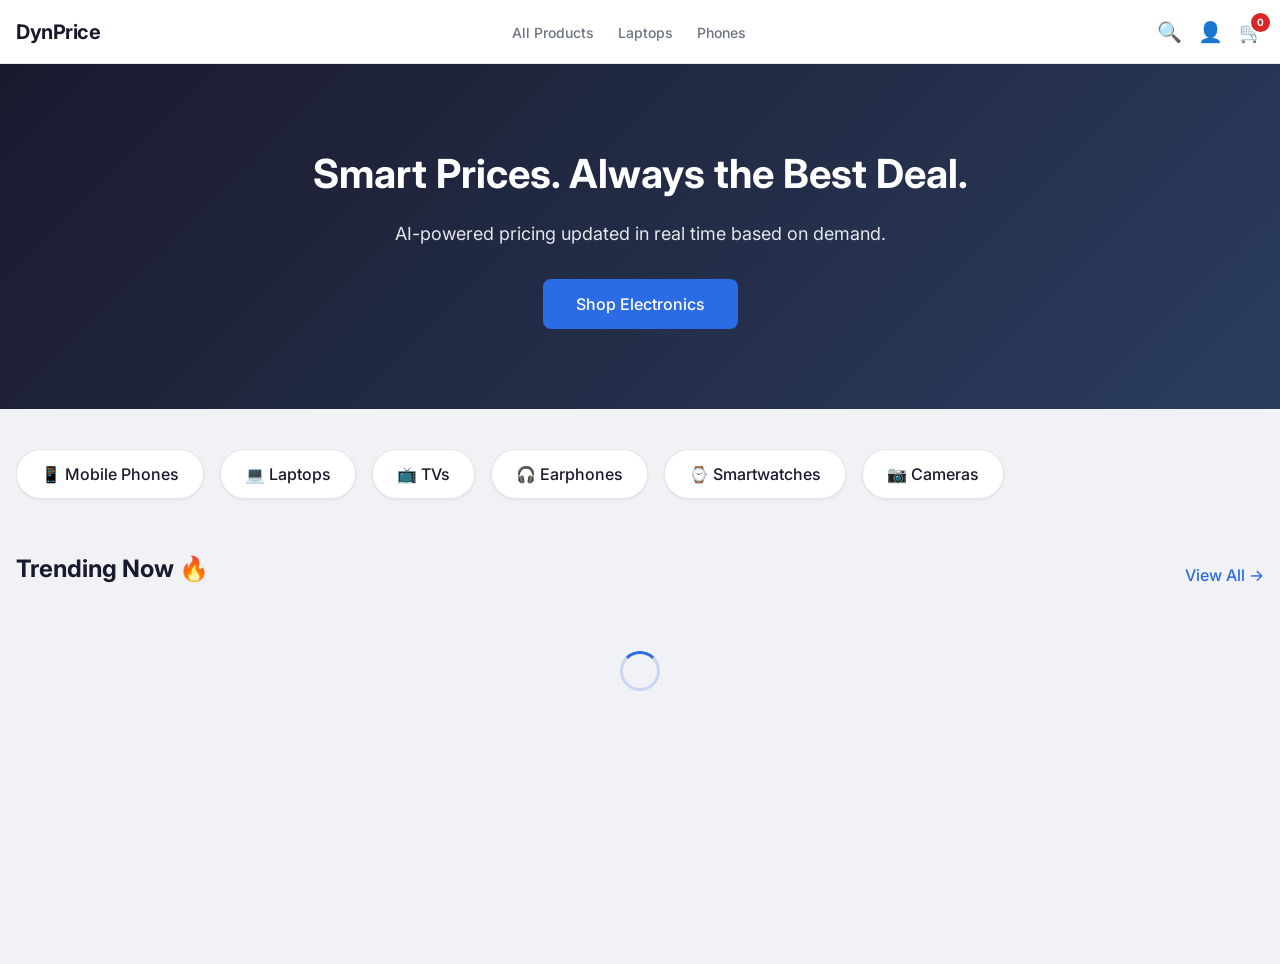
==== Dyn_Pri-Web/frontend/index.html @ 89be1a7e "Code-Commit" ====
<!DOCTYPE html>
<html lang="en">
<head>
  <meta charset="UTF-8">
  <meta name="viewport" content="width=device-width, initial-scale=1.0">
  <title>DynPrice - Smart Dynamic Pricing</title>
  
  <link rel="stylesheet" href="css/main.css">
  <link rel="stylesheet" href="css/components.css">
  <link rel="stylesheet" href="css/pages/home.css">
</head>
<body class="page-offset">

  <!-- Navbar Component -->
  <nav class="navbar">
    <div class="container navbar-container">
      <a href="index.html" class="navbar-brand">DynPrice</a>
      
      <ul class="navbar-nav desktop-only">
        <li><a href="products.html" class="nav-link">All Products</a></li>
        <li><a href="products.html?category=Laptops" class="nav-link">Laptops</a></li>
        <li><a href="products.html?category=Phones" class="nav-link">Phones</a></li>
      </ul>

      <div class="navbar-actions">
        <!-- Search icon (placeholder) -->
        <button class="navbar-icon-btn">
          🔍
        </button>
        <!-- User icon -->
        <a href="orders.html" id="nav-user-btn" class="navbar-icon-btn">
          👤
        </a>
        <!-- Cart info -->
        <a href="cart.html" class="navbar-icon-btn">
          🛒
          <span class="cart-badge" id="cart-badge-count">0</span>
        </a>
        <button id="nav-logout-btn" class="btn btn-outline" style="display:none; padding:4px 8px; font-size:12px;" onclick="logout()">Logout</button>
      </div>
    </div>
  </nav>

  <main>
    <!-- Hero Section -->
    <section class="hero">
      <div class="container">
        <h1>Smart Prices. Always the Best Deal.</h1>
        <p>AI-powered pricing updated in real time based on demand.</p>
        <a href="products.html" class="btn btn-primary">Shop Electronics</a>
      </div>
    </section>

    <!-- Category Strip -->
    <section class="category-section container">
      <div class="category-strip">
        <a href="products.html?category=Mobile Phones" class="category-pill">📱 Mobile Phones</a>
        <a href="products.html?category=Laptops" class="category-pill">💻 Laptops</a>
        <a href="products.html?category=TVs" class="category-pill">📺 TVs</a>
        <a href="products.html?category=Earphones" class="category-pill">🎧 Earphones</a>
        <a href="products.html?category=Smartwatches" class="category-pill">⌚ Smartwatches</a>
        <a href="products.html?category=Cameras" class="category-pill">📷 Cameras</a>
      </div>
    </section>

    <!-- Trending Now -->
    <section class="container" style="margin-bottom: 40px;">
      <div class="section-header">
        <h2 class="section-title">Trending Now 🔥</h2>
        <a href="products.html" class="text-primary fw-medium text-sm">View All →</a>
      </div>
      <div id="trending-grid" class="product-grid">
        <div style="grid-column: 1 / -1; text-align: center; padding: 40px;">
          <span class="spinner spinner-large"></span>
        </div>
      </div>
    </section>

    <!-- Festive Deals -->
    <section id="festive-section" class="container" style="display: none; margin-bottom: 60px;">
      <div class="section-header">
        <h2 class="section-title">Festive Deals ✨</h2>
      </div>
      <div id="festive-grid" class="product-grid">
        <!-- populated dynamically -->
      </div>
    </section>
  </main>

  <!-- Toast Notification Container -->
  <div id="toast-container" class="toast-container"></div>

  <script src="js/api.js"></script>
  <script src="js/auth.js"></script>
  <script>
    // Navbar auth state
    if (isLoggedIn()) {
      document.getElementById('nav-logout-btn').style.display = 'inline-flex';
    } else {
      document.getElementById('nav-user-btn').href = 'login.html';
    }

    // Common card renderer function
    function createProductCardHTML(product) {
      // Handle missing image
      const imageUrl = product.image_url || 'https://placehold.co/400x400/F5F6F8/9CA3AF?text=No+Image';
      
      // Calculate star rating UI
      const rating = product.rating || 0;
      const reviews = product.review_count || 0;
      
      // badges
      let badgeHtml = '';
      if (product.season === 'Festive') {
        badgeHtml = `<div class="badge badge-warning" style="position:absolute; top:12px; left:12px; z-index:2;">✨ Festive</div>`;
      } else {
        const tierClass = product.segment === 'Premium' ? 'badge-primary' : (product.segment === 'Budget' ? 'badge-success' : 'badge-info');
        badgeHtml = `<div class="badge ${tierClass}" style="position:absolute; top:12px; left:12px; z-index:2;">${product.segment}</div>`;
      }

      // Add to cart function string (assuming cart array or backend call)
      const addToCartFn = `addToCart(${product.id})`;

      return `
        <div class="card card-hover product-card">
          ${badgeHtml}
          <div class="image-area">
            <a href="product-detail.html?id=${product.id}"><img src="${imageUrl}" alt="${product.name}" loading="lazy"></a>
            <button class="btn-icon wishlist-btn-pos" title="Save to wishlist">♡</button>
          </div>
          
          <div class="price-row">
            <span class="price">₹${product.current_price.toLocaleString()}</span>
            ${product.original_price > product.current_price ? `<span class="old-price">₹${product.original_price.toLocaleString()}</span>` : ''}
          </div>
          
          <div class="rating-row">
            ★ ${rating.toFixed(1)} <span class="text-muted" style="font-weight:400; margin-left:4px;">(${reviews})</span>
          </div>
          
          <a href="product-detail.html?id=${product.id}">
            <h3 class="product-name">${product.name}</h3>
          </a>
          
          <div class="card-actions">
            <button class="btn btn-primary" onclick="${addToCartFn}">🛒 Add to cart</button>
          </div>
        </div>
      `;
    }

    async function loadHomePageProducts() {
      // We need to fetch all products to sort out trending and festive
      // Since API doesn't specify sorting via GET by default based on spec (only said fetch GET /products), we'll do client-side sorting for Trending.
      
      const res = await apiGetProducts();
      
      if (!res.success) {
        document.getElementById('trending-grid').innerHTML = '<p class="text-danger">Failed to load products. Backend might be down.</p>';
        return;
      }

      let allProducts = res.data;
      if (typeof allProducts === 'object' && allProducts.data) {
          allProducts = allProducts.data; // Handle pagination wrapper if exists
      }
      
      if (!Array.isArray(allProducts)) {
        allProducts = [];
      }

      // Trending: Top 8 by demand_multiplier or rating or just first 8
      // Let's sort by demand_multiplier descending if exists, else fallback to something else
      const trending = [...allProducts].sort((a, b) => (b.demand_multiplier || 0) - (a.demand_multiplier || 0)).slice(0, 8);
      
      const trendingGrid = document.getElementById('trending-grid');
      trendingGrid.innerHTML = '';
      trending.forEach(p => {
        trendingGrid.innerHTML += createProductCardHTML(p);
      });

      // Festive
      const festive = allProducts.filter(p => p.season === 'Festive').slice(0, 4);
      if (festive.length > 0) {
        document.getElementById('festive-section').style.display = 'block';
        const festiveGrid = document.getElementById('festive-grid');
        festive.forEach(p => {
          festiveGrid.innerHTML += createProductCardHTML(p);
        });
      }
    }

    // Mini Toast API
    function showToast(message, type = 'success') {
      const id = Date.now();
      const container = document.getElementById('toast-container');
      const html = `<div id="toast-${id}" class="toast toast-${type}">${message}</div>`;
      container.insertAdjacentHTML('beforeend', html);
      
      setTimeout(() => {
        const t = document.getElementById(`toast-${id}`);
        if(t) {
          t.style.animation = 'fadeOut 0.3s ease forwards';
          setTimeout(() => t.remove(), 300);
        }
      }, 3000);
    }

    // Add to cart placeholder for index (since it lacks full cart.js linkage here)
    window.addToCart = async function(id) {
      if (!isLoggedIn()) {
        showToast('Please login to add to cart', 'error');
        setTimeout(() => { window.location.href = 'login.html'; }, 1500);
        return;
      }
      
      const res = await apiAddToCart(id, 1);
      if (res.success) {
        showToast('Added to cart successfully!');
        // Update cart badge if backend returns new cart or just fake increment
        const badge = document.getElementById('cart-badge-count');
        badge.innerText = parseInt(badge.innerText) + 1;
      } else {
        showToast(res.error, 'error');
      }
    }

    // Load cart count if logged in
    async function loadCartCount() {
      if (isLoggedIn()) {
        const res = await apiGetCart();
        if (res.success && res.data && res.data.items) {
           const count = res.data.items.reduce((acc, item) => acc + item.quantity, 0);
           document.getElementById('cart-badge-count').innerText = count;
        }
      }
    }

    // Init
    document.addEventListener('DOMContentLoaded', () => {
      loadHomePageProducts();
      loadCartCount();
    });
  </script>
</body>
</html>
---- Dyn_Pri-Web/frontend/css/main.css ----
/* frontend/css/main.css - Global Variables & Reset */

@import url('https://fonts.googleapis.com/css2?family=Inter:wght@400;500;700&display=swap');

:root {
  --bg-page:        #F0F2F5;
  --bg-card:        #FFFFFF;
  --bg-image:       #F5F6F8;
  --color-primary:  #2B6BE6;
  --color-primary-hover: #1f50b5;
  --color-navy:     #1A1A2E;
  --color-text:     #1A1A2E;
  --color-muted:    #6B7280;
  --color-border:   #E5E7EB;
  --color-strike:   #9CA3AF;
  --color-star:     #F59E0B;
  --color-success:  #16A34A;
  --color-warning:  #D97706;
  --color-danger:   #DC2626;
  --radius-card:    12px;
  --radius-btn:     8px;
  --shadow-card:    0 1px 3px rgba(0,0,0,0.08);
  --shadow-hover:   0 4px 12px rgba(0,0,0,0.12);
  --font:           'Inter', sans-serif;
  --max-width:      1280px;
}

/* Global Reset */
* {
  margin: 0;
  padding: 0;
  box-sizing: border-box;
}

html, body {
  font-family: var(--font);
  background-color: var(--bg-page);
  color: var(--color-text);
  line-height: 1.5;
  -webkit-font-smoothing: antialiased;
  min-height: 100vh;
  display: flex;
  flex-direction: column;
}

main {
  flex: 1; /* allow main to take up space between header/footer */
}

a {
  text-decoration: none;
  color: inherit;
  transition: color 0.2s ease;
}

a:hover {
  color: var(--color-primary);
}

ul {
  list-style: none;
}

button {
  font-family: var(--font);
  cursor: pointer;
  border: none;
  background: none;
  transition: all 0.2s ease;
}

input, select, textarea {
  font-family: var(--font);
}

/* Container */
.container {
  max-width: var(--max-width);
  margin: 0 auto;
  padding: 0 16px;
  width: 100%;
}

/* Utility Classes */
.text-primary { color: var(--color-primary); }
.text-navy { color: var(--color-navy); }
.text-muted { color: var(--color-muted); }
.text-success { color: var(--color-success); }
.text-danger { color: var(--color-danger); }
.text-warning { color: var(--color-warning); }

.fw-bold { font-weight: 700; }
.fw-medium { font-weight: 500; }
.fw-regular { font-weight: 400; }

.d-flex { display: flex; }
.align-center { align-items: center; }
.justify-between { justify-content: space-between; }
.justify-center { justify-content: center; }
.flex-column { flex-direction: column; }
.gap-2 { gap: 8px; }
.gap-3 { gap: 12px; }
.gap-4 { gap: 16px; }

.mt-2 { margin-top: 8px; }
.mt-4 { margin-top: 16px; }
.mb-2 { margin-bottom: 8px; }
.mb-4 { margin-bottom: 16px; }
---- Dyn_Pri-Web/frontend/css/components.css ----
/* frontend/css/components.css - Reusable UI Components */

/* --- Buttons --- */
.btn {
  display: inline-flex;
  align-items: center;
  justify-content: center;
  gap: 8px;
  font-family: var(--font);
  font-weight: 500;
  font-size: 14px;
  padding: 10px 16px;
  border-radius: var(--radius-btn);
  cursor: pointer;
  transition: all 0.2s ease;
  border: 1px solid transparent;
  outline: none;
}

.btn-primary {
  background-color: var(--color-primary);
  color: #fff;
}
.btn-primary:hover {
  background-color: var(--color-primary-hover);
  box-shadow: 0 4px 6px rgba(43, 107, 230, 0.2);
}
.btn-primary:active {
  transform: translateY(1px);
}

.btn-outline {
  background-color: transparent;
  border-color: var(--color-border);
  color: var(--color-text);
}
.btn-outline:hover {
  background-color: var(--bg-page);
  border-color: var(--color-muted);
}

.btn-icon {
  width: 36px;
  height: 36px;
  padding: 0;
  border-radius: 50%;
  display: flex;
  align-items: center;
  justify-content: center;
  background-color: transparent;
  border: 1px solid var(--color-border);
  color: var(--color-muted);
}
.btn-icon:hover {
  color: var(--color-text);
  border-color: var(--color-text);
  background-color: var(--bg-page);
}

.btn-block {
  width: 100%;
}

.btn-disabled {
  opacity: 0.6;
  cursor: not-allowed;
  pointer-events: none;
}

/* --- Cards --- */
.card {
  background-color: var(--bg-card);
  border-radius: var(--radius-card);
  padding: 12px;
  box-shadow: var(--shadow-card);
  border: 1px solid var(--color-border);
  transition: box-shadow 0.2s ease, transform 0.2s ease;
}

.card-hover:hover {
  box-shadow: var(--shadow-hover);
  transform: translateY(-2px);
}

/* Base Product Card */
.product-card {
  display: flex;
  flex-direction: column;
  position: relative;
  overflow: hidden;
  height: 100%;
}

.product-card .image-area {
  height: 200px;
  background-color: var(--bg-image);
  border-radius: calc(var(--radius-card) - 4px);
  display: flex;
  align-items: center;
  justify-content: center;
  margin-bottom: 12px;
  overflow: hidden;
  position: relative;
}

.product-card .image-area img {
  width: 100%;
  height: 100%;
  object-fit: contain;
  mix-blend-mode: multiply; /* Helps transparent/white bg images blend, optional but nice */
}

.product-card .price-row {
  display: flex;
  align-items: baseline;
  gap: 8px;
  margin-bottom: 4px;
}

.product-card .price {
  font-size: 18px;
  font-weight: 700;
  color: var(--color-text);
}

.product-card .old-price {
  font-size: 14px;
  font-weight: 400;
  color: var(--color-strike);
  text-decoration: line-through;
}

.product-card .wishlist-btn-pos {
  position: absolute;
  top: 12px;
  right: 12px;
  background-color: var(--bg-card);
  border: none;
  box-shadow: 0 2px 4px rgba(0,0,0,0.05);
}

.product-card .rating-row {
  display: flex;
  align-items: center;
  gap: 4px;
  font-size: 13px;
  font-weight: 500;
  color: var(--color-star);
  margin-bottom: 8px;
}

.product-card .product-name {
  font-size: 14px;
  font-weight: 500;
  color: var(--color-text);
  line-height: 1.4;
  margin-bottom: 8px;
  /* 2-line clamp */
  display: -webkit-box;
  -webkit-line-clamp: 2;
  -webkit-box-orient: vertical;
  overflow: hidden;
}

.product-card .card-actions {
  display: flex;
  gap: 8px;
  margin-top: auto; /* Sticky bottom inside flex card */
}
.product-card .card-actions .btn-primary {
  flex: 1;
}

/* --- Badges --- */
.badge {
  display: inline-block;
  padding: 4px 8px;
  border-radius: 4px;
  font-size: 12px;
  font-weight: 500;
  line-height: 1;
}
.badge-success { background-color: #dcfce7; color: var(--color-success); border: 1px solid #bbf7d0; }
.badge-warning { background-color: #fef3c7; color: var(--color-warning); border: 1px solid #fde68a; }
.badge-danger  { background-color: #fee2e2; color: var(--color-danger); border: 1px solid #fecaca; }
.badge-info    { background-color: #e0e7ff; color: var(--color-primary); border: 1px solid #c7d2fe; }

/* --- Forms --- */
.form-group {
  margin-bottom: 16px;
  display: flex;
  flex-direction: column;
}
.form-label {
  font-size: 14px;
  font-weight: 500;
  color: var(--color-text);
  margin-bottom: 6px;
}
.form-input {
  padding: 10px 12px;
  border: 1px solid var(--color-border);
  border-radius: var(--radius-btn);
  font-size: 14px;
  color: var(--color-text);
  background-color: var(--bg-card);
  transition: border-color 0.2s ease, box-shadow 0.2s ease;
}
.form-input:focus {
  outline: none;
  border-color: var(--color-primary);
  box-shadow: 0 0 0 3px rgba(43, 107, 230, 0.1);
}
.form-error {
  color: var(--color-danger);
  font-size: 12px;
  margin-top: 4px;
  display: none;
}

/* --- Navbar --- */
.navbar {
  position: fixed;
  top: 0;
  left: 0;
  width: 100%;
  height: 64px;
  background-color: var(--bg-card);
  border-bottom: 1px solid var(--color-border);
  z-index: 1000;
  display: flex;
  align-items: center;
}
.navbar-container {
  display: flex;
  align-items: center;
  justify-content: space-between;
  width: 100%;
}
.navbar-brand {
  font-size: 20px;
  font-weight: 700;
  color: var(--color-navy);
  letter-spacing: -0.5px;
}
.navbar-nav {
  display: flex;
  gap: 24px;
}
.navbar-nav .nav-link {
  font-size: 14px;
  font-weight: 500;
  color: var(--color-muted);
}
.navbar-nav .nav-link:hover, .navbar-nav .nav-link.active {
  color: var(--color-navy);
}
.navbar-actions {
  display: flex;
  align-items: center;
  gap: 16px;
}
.navbar-icon-btn {
  color: var(--color-navy);
  font-size: 20px;
  position: relative;
}
.cart-badge {
  position: absolute;
  top: -6px;
  right: -8px;
  background-color: var(--color-danger);
  color: white;
  font-size: 10px;
  font-weight: 700;
  padding: 2px 6px;
  border-radius: 12px;
  border: 2px solid var(--bg-card);
}

/* Adjust page content for fixed navbar */
.page-offset {
  margin-top: 64px;
}

/* --- Breadcrumb --- */
.breadcrumb {
  display: flex;
  align-items: center;
  gap: 8px;
  font-size: 13px;
  color: var(--color-muted);
  margin-bottom: 16px;
}
.breadcrumb-item {
  display: flex;
  align-items: center;
  gap: 8px;
}
.breadcrumb-separator {
  color: var(--color-border);
}
.breadcrumb-active {
  color: var(--color-text);
  font-weight: 500;
}

/* --- Toast Notification --- */
.toast-container {
  position: fixed;
  bottom: 24px;
  right: 24px;
  display: flex;
  flex-direction: column;
  gap: 12px;
  z-index: 2000;
}
.toast {
  background-color: var(--color-navy);
  color: #fff;
  padding: 12px 16px;
  border-radius: var(--radius-btn);
  box-shadow: 0 4px 12px rgba(0,0,0,0.15);
  font-size: 14px;
  display: flex;
  align-items: center;
  gap: 12px;
  min-width: 250px;
  transform: translateY(100%);
  opacity: 0;
  animation: slideUp 0.3s ease forwards;
}
.toast-success { border-left: 4px solid var(--color-success); }
.toast-error { border-left: 4px solid var(--color-danger); }
.toast-warning { border-left: 4px solid var(--color-warning); }

@keyframes slideUp {
  to {
    transform: translateY(0);
    opacity: 1;
  }
}
@keyframes fadeOut {
  to {
    opacity: 0;
  }
}

/* --- Loading Spinner --- */
.spinner {
  display: inline-block;
  width: 20px;
  height: 20px;
  border: 2px solid rgba(43, 107, 230, 0.2);
  border-radius: 50%;
  border-top-color: var(--color-primary);
  animation: spin 0.8s linear infinite;
}
.spinner-large {
  width: 40px;
  height: 40px;
  border-width: 3px;
}

@keyframes spin {
  to { transform: rotate(360deg); }
}

.loading-overlay {
  position: absolute;
  top: 0; left: 0; right: 0; bottom: 0;
  background: rgba(255,255,255,0.7);
  display: flex;
  align-items: center;
  justify-content: center;
  z-index: 10;
  border-radius: inherit;
}
---- Dyn_Pri-Web/frontend/css/pages/home.css ----
/* frontend/css/pages/home.css */

/* Hero Section */
.hero {
  background: linear-gradient(135deg, #1A1A2E 0%, #2B3D5E 100%);
  color: #fff;
  padding: 80px 16px;
  text-align: center;
  margin-bottom: 40px;
}

.hero h1 {
  font-size: 40px;
  font-weight: 700;
  margin-bottom: 16px;
}

.hero p {
  font-size: 18px;
  color: #E5E7EB;
  margin-bottom: 32px;
  font-weight: 400;
}

.hero .btn-primary {
  padding: 12px 32px;
  font-size: 16px;
}

/* Category Strip */
.category-section {
  margin-bottom: 40px;
}

.category-strip {
  display: flex;
  gap: 16px;
  overflow-x: auto;
  padding-bottom: 12px;
  /* hide scrollbar */
  -ms-overflow-style: none;  /* IE and Edge */
  scrollbar-width: none;  /* Firefox */
}
.category-strip::-webkit-scrollbar {
  display: none;
}

.category-pill {
  background-color: var(--bg-card);
  border: 1px solid var(--color-border);
  border-radius: 50px;
  padding: 12px 24px;
  display: flex;
  align-items: center;
  gap: 8px;
  white-space: nowrap;
  font-weight: 500;
  color: var(--color-text);
  box-shadow: var(--shadow-card);
  transition: all 0.2s ease;
}

.category-pill:hover {
  border-color: var(--color-primary);
  color: var(--color-primary);
  transform: translateY(-2px);
  box-shadow: var(--shadow-hover);
}

/* Product Sections */
.section-header {
  display: flex;
  justify-content: space-between;
  align-items: flex-end;
  margin-bottom: 24px;
}

.section-title {
  font-size: 24px;
  font-weight: 700;
  color: var(--color-navy);
}

.product-grid {
  display: grid;
  grid-template-columns: repeat(4, 1fr);
  gap: 16px;
}

@media (max-width: 1024px) {
  .product-grid {
    grid-template-columns: repeat(3, 1fr);
  }
}

@media (max-width: 768px) {
  .product-grid {
    grid-template-columns: repeat(2, 1fr);
  }
  .hero h1 {
    font-size: 32px;
  }
}

@media (max-width: 480px) {
  .product-grid {
    grid-template-columns: 1fr;
  }
}
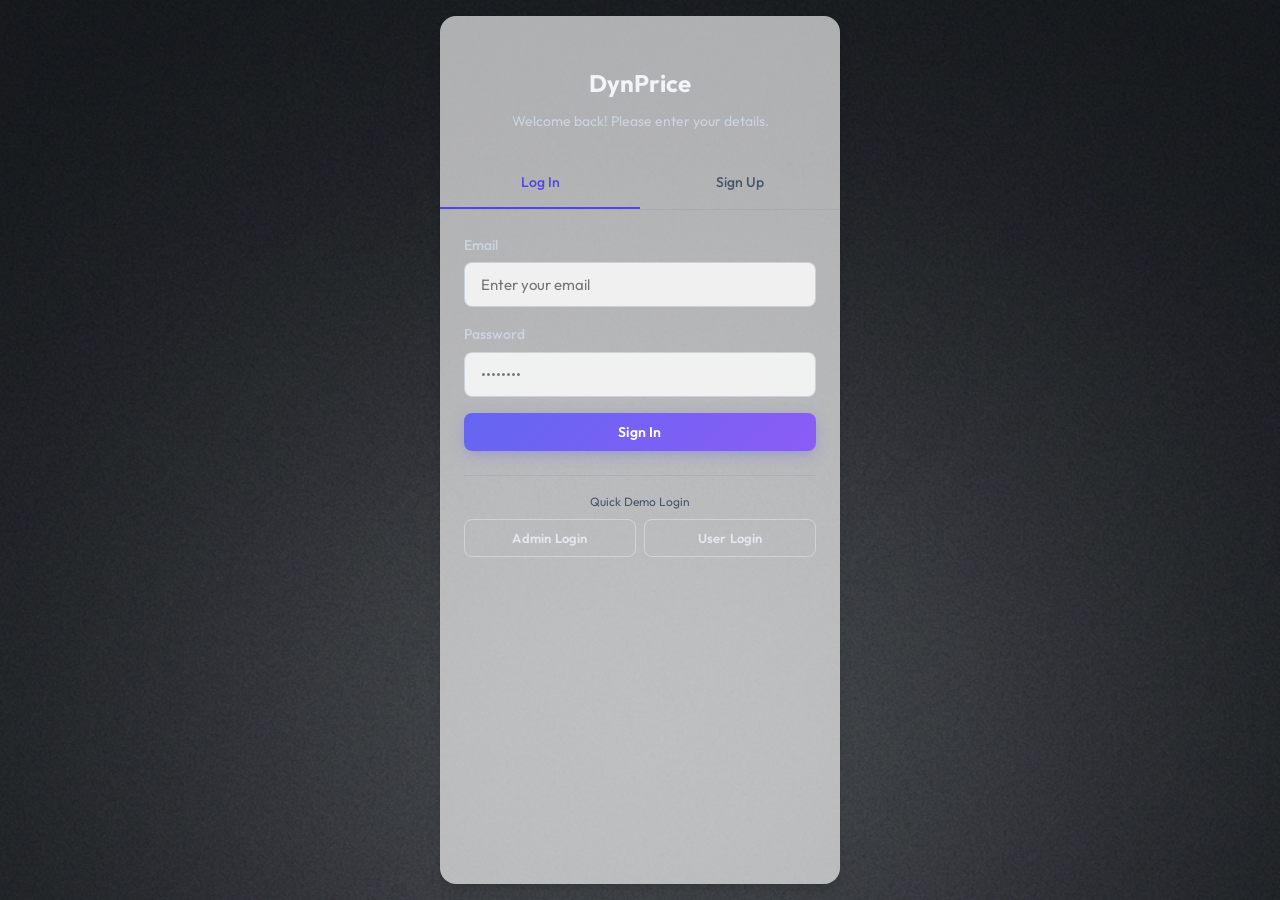
==== commit 5570a391: "Updated Code with ML Model and Webpage Design" ====
--- a/Dyn_Pri-Web/frontend/index.html
+++ b/Dyn_Pri-Web/frontend/index.html
@@ -9,7 +9,7 @@
   <link rel="stylesheet" href="css/components.css">
   <link rel="stylesheet" href="css/pages/home.css">
 </head>
-<body class="page-offset">
+<body class="home-page page-offset">
 
   <!-- Navbar Component -->
   <nav class="navbar">
@@ -18,8 +18,8 @@
       
       <ul class="navbar-nav desktop-only">
         <li><a href="products.html" class="nav-link">All Products</a></li>
-        <li><a href="products.html?category=Laptops" class="nav-link">Laptops</a></li>
-        <li><a href="products.html?category=Phones" class="nav-link">Phones</a></li>
+        <li><a href="products.html?category=Laptop" class="nav-link">Laptops</a></li>
+        <li><a href="products.html?category=Mobile Phone" class="nav-link">Phones</a></li>
       </ul>
 
       <div class="navbar-actions">
@@ -42,34 +42,169 @@
   </nav>
 
   <main>
-    <!-- Hero Section -->
-    <section class="hero">
-      <div class="container">
-        <h1>Smart Prices. Always the Best Deal.</h1>
-        <p>AI-powered pricing updated in real time based on demand.</p>
-        <a href="products.html" class="btn btn-primary">Shop Electronics</a>
+    <!-- ===== HERO SEARCH BAR ===== -->
+    <div class="hero-search-bar container">
+      <div class="hsb-inner">
+        <div class="hsb-left">
+          <span class="hsb-logo">⚡ DynPrice</span>
+          <span class="hsb-tagline">Smart AI Pricing</span>
+        </div>
+        <div class="hsb-search">
+          <select class="hsb-category-select">
+            <option>All</option>
+            <option>Laptops</option>
+            <option>Mobiles</option>
+            <option>Smartwatches</option>
+            <option>Audio</option>
+            <option>TVs</option>
+          </select>
+          <input type="text" class="hsb-input" placeholder="Search for products, brands..." id="hero-search-input" onkeydown="if(event.key==='Enter') window.location.href='products.html?q='+this.value">
+          <button class="hsb-btn" onclick="window.location.href='products.html?q='+document.getElementById('hero-search-input').value">🔍</button>
+        </div>
+        <div class="hsb-right">
+          <a href="cart.html" class="hsb-cart-btn">🛒 Cart <span class="hsb-cart-count" id="hsb-cart-count">0</span></a>
+        </div>
+      </div>
+    </div>
+
+
+    <!-- ===== MINI TOP DEALS STRIP ===== -->
+    <div class="top-deals-strip container">
+      <div class="tds-label">🔥 Top Categories</div>
+      <div class="tds-items">
+        <a href="products.html?category=Laptop" class="tds-chip">💻 Laptops</a>
+        <a href="products.html?category=Mobile Phone" class="tds-chip">📱 Mobiles</a>
+        <a href="products.html?category=Smartwatch" class="tds-chip">⌚ Smartwatches</a>
+        <a href="products.html?category=Earphones" class="tds-chip">🎧 Audio</a>
+        <a href="products.html?category=Television" class="tds-chip">📺 Smart TVs</a>
+        <a href="products.html?category=Camera" class="tds-chip">📷 Cameras</a>
+        <a href="products.html" class="tds-chip tds-chip-highlight">⚡ Flash Deals</a>
+      </div>
+    </div>
+
+    <!-- Carousel Section -->
+    <section class="home-carousel-wrapper">
+      <div class="carousel-container" id="main-carousel">
+        <div class="carousel-slide active" style="background: linear-gradient(135deg, #0f172a 0%, #1e3a8a 50%, #3b82f6 100%);">
+          <div class="slide-content">
+            <div class="slide-tag">🔥 LIMITED TIME</div>
+            <h2>Big Billion Electronics Sale</h2>
+            <p>AI-powered dynamic prices. Grab before the price shoots up.</p>
+            <div class="slide-actions">
+              <a href="products.html" class="slide-cta-primary">Shop Now →</a>
+              <a href="products.html?category=Laptop" class="slide-cta-secondary">View Laptops</a>
+            </div>
+          </div>
+        </div>
+        <div class="carousel-slide" style="background: linear-gradient(135deg, #1a0533 0%, #4c1d95 50%, #7c3aed 100%);">
+          <div class="slide-content">
+            <div class="slide-tag">⌚ NEW ARRIVALS</div>
+            <h2>Smartwatches &amp; Wearables</h2>
+            <p>Track your fitness with the latest tech. Prices drop in real-time!</p>
+            <div class="slide-actions">
+              <a href="products.html?category=Smartwatch" class="slide-cta-primary">Explore →</a>
+              <a href="products.html" class="slide-cta-secondary">All Products</a>
+            </div>
+          </div>
+        </div>
+        <div class="carousel-slide" style="background: linear-gradient(135deg, #064e3b 0%, #047857 50%, #10b981 100%);">
+          <div class="slide-content">
+            <div class="slide-tag">📉 PRICE DROPPED</div>
+            <h2>Today's Flash Deals</h2>
+            <p>Dynamic pricing engine found the lowest prices of the day for you!</p>
+            <div class="slide-actions">
+              <a href="products.html" class="slide-cta-primary">Grab Deals →</a>
+            </div>
+          </div>
+        </div>
+      </div>
+      <button class="carousel-btn left" onclick="moveCarousel(-1)">&#10094;</button>
+      <button class="carousel-btn right" onclick="moveCarousel(1)">&#10095;</button>
+      <div class="carousel-dots">
+        <span class="dot active" onclick="setCarousel(0)"></span>
+        <span class="dot" onclick="setCarousel(1)"></span>
+        <span class="dot" onclick="setCarousel(2)"></span>
       </div>
     </section>
 
-    <!-- Category Strip -->
+    <!-- Trust Bar -->
+    <div class="trust-bar container">
+      <div class="trust-item"><span>🚚</span><span>Free Delivery Over ₹499</span></div>
+      <div class="trust-item"><span>⚡</span><span>Real-Time Dynamic Pricing</span></div>
+      <div class="trust-item"><span>🔒</span><span>100% Secure Payments</span></div>
+      <div class="trust-item"><span>↩️</span><span>Easy 30-Day Returns</span></div>
+    </div>
+
+    <!-- Circular Category Strip -->
     <section class="category-section container">
-      <div class="category-strip">
-        <a href="products.html?category=Mobile Phones" class="category-pill">📱 Mobile Phones</a>
-        <a href="products.html?category=Laptops" class="category-pill">💻 Laptops</a>
-        <a href="products.html?category=TVs" class="category-pill">📺 TVs</a>
-        <a href="products.html?category=Earphones" class="category-pill">🎧 Earphones</a>
-        <a href="products.html?category=Smartwatches" class="category-pill">⌚ Smartwatches</a>
-        <a href="products.html?category=Cameras" class="category-pill">📷 Cameras</a>
+      <div class="category-strip circular-categories">
+        <a href="products.html?category=Mobile Phone" class="category-circle-item">
+          <div class="circle-icon">📱</div>
+          <span>Mobiles</span>
+        </a>
+        <a href="products.html?category=Laptop" class="category-circle-item">
+          <div class="circle-icon">💻</div>
+          <span>Laptops</span>
+        </a>
+        <a href="products.html?category=Television" class="category-circle-item">
+          <div class="circle-icon">📺</div>
+          <span>TVs</span>
+        </a>
+        <a href="products.html?category=Earphones" class="category-circle-item">
+          <div class="circle-icon">🎧</div>
+          <span>Audio</span>
+        </a>
+        <a href="products.html?category=Smartwatch" class="category-circle-item">
+          <div class="circle-icon">⌚</div>
+          <span>Watches</span>
+        </a>
+        <a href="products.html?category=Camera" class="category-circle-item">
+          <div class="circle-icon">📷</div>
+          <span>Cameras</span>
+        </a>
       </div>
     </section>
 
+
+    <!-- Deal of the Day -->
+    <section class="container deal-of-day-section">
+      <div class="dod-header">
+        <div class="dod-title-box">
+          <h2 class="section-title text-navy mb-0" style="font-weight: 800; font-size: 24px;">Deal of the Day ⚡</h2>
+          
+          <div class="dod-timer-container">
+            <span class="timer-text">Ends in:</span>
+            <div class="timer-box" id="timer-h">05</div> <span class="timer-unit">h</span>
+            <div class="timer-box" id="timer-m">23</div> <span class="timer-unit">m</span>
+            <div class="timer-box" id="timer-s">10</div> <span class="timer-unit">s</span>
+          </div>
+        </div>
+        <a href="products.html" class="btn btn-outline" style="background: #2874f0; color: white; border: none;">View All Deals</a>
+      </div>
+      <div id="dod-grid" class="product-grid horizontal-scroll">
+        <!-- populated dynamically -->
+      </div>
+    </section>
+
+
+    <!-- Flash Sale Banner -->
+    <section class="container" style="margin-bottom: 60px;">
+      <div class="flash-sale-banner">
+        <div class="fsb-text">
+          <h2>⚡ Flash Sale Live!</h2>
+          <p>Dynamic AI pricing — catch discounts before they expire.</p>
+        </div>
+        <a href="products.html" class="fsb-cta">Shop All Deals</a>
+      </div>
+    </section>
+
     <!-- Trending Now -->
-    <section class="container" style="margin-bottom: 40px;">
+    <section class="container" style="margin-bottom: 80px;">
       <div class="section-header">
         <h2 class="section-title">Trending Now 🔥</h2>
-        <a href="products.html" class="text-primary fw-medium text-sm">View All →</a>
-      </div>
-      <div id="trending-grid" class="product-grid">
+        <a href="products.html" class="section-view-all">View All →</a>
+      </div>
+      <div id="trending-grid" class="trending-grid">
         <div style="grid-column: 1 / -1; text-align: center; padding: 40px;">
           <span class="spinner spinner-large"></span>
         </div>
@@ -79,7 +214,7 @@
     <!-- Festive Deals -->
     <section id="festive-section" class="container" style="display: none; margin-bottom: 60px;">
       <div class="section-header">
-        <h2 class="section-title">Festive Deals ✨</h2>
+        <h2 class="section-title">Festive Highlights ✨</h2>
       </div>
       <div id="festive-grid" class="product-grid">
         <!-- populated dynamically -->
@@ -87,11 +222,19 @@
     </section>
   </main>
 
+
+
   <!-- Toast Notification Container -->
   <div id="toast-container" class="toast-container"></div>
 
   <script src="js/api.js"></script>
   <script src="js/auth.js"></script>
+  <script>
+    // ── Auth Guard ── redirect to login if not logged in
+    if (!localStorage.getItem('token')) {
+      window.location.replace('login.html');
+    }
+  </script>
   <script>
     // Navbar auth state
     if (isLoggedIn()) {
@@ -102,91 +245,233 @@
 
     // Common card renderer function
     function createProductCardHTML(product) {
-      // Handle missing image
-      const imageUrl = product.image_url || 'https://placehold.co/400x400/F5F6F8/9CA3AF?text=No+Image';
+      // Handle missing image with realistic unsplash images
+      let imageUrl = product.image_url;
+      if (!imageUrl || imageUrl.includes('placehold')) {
+        const cat = (product.category || '').toLowerCase();
+        if (cat.includes('laptop') || cat.includes('electronic')) {
+           imageUrl = 'https://images.unsplash.com/photo-1496181133206-80ce9b88a853?ixlib=rb-4.0.3&auto=format&fit=crop&w=600&q=80';
+        } else if (cat.includes('phone') || cat.includes('mobile')) {
+           imageUrl = 'https://images.unsplash.com/photo-1511707171634-5f897ff02aa9?ixlib=rb-4.0.3&auto=format&fit=crop&w=600&q=80';
+        } else {
+           // generic aesthetic product image
+           imageUrl = 'https://images.unsplash.com/photo-1505740420928-5e560c06d30e?ixlib=rb-4.0.3&auto=format&fit=crop&w=600&q=80';
+        }
+      }
       
       // Calculate star rating UI
+      // Price dynamic calculation
+      const base = product.base_price || product.current_price;
+      const current = product.current_price;
       const rating = product.rating || 0;
-      const reviews = product.review_count || 0;
-      
-      // badges
-      let badgeHtml = '';
-      if (product.season === 'Festive') {
-        badgeHtml = `<div class="badge badge-warning" style="position:absolute; top:12px; left:12px; z-index:2;">✨ Festive</div>`;
-      } else {
-        const tierClass = product.segment === 'Premium' ? 'badge-primary' : (product.segment === 'Budget' ? 'badge-success' : 'badge-info');
-        badgeHtml = `<div class="badge ${tierClass}" style="position:absolute; top:12px; left:12px; z-index:2;">${product.segment}</div>`;
-      }
-
-      // Add to cart function string (assuming cart array or backend call)
-      const addToCartFn = `addToCart(${product.id})`;
+      const reviews = product.review_count || product.reviews || 0;
+
+      let badgeClass = 'hpc-badge-info';
+      let badgeLabel = product.sub_category || 'Product';
+      let dynamicText = '⚖️ Price Remains Same';
+      let dynamicColor = '#64748b';
+
+      if (current > base) {
+        badgeClass = 'hpc-badge-danger';
+        badgeLabel = '📈 High Demand';
+        dynamicText = '📈 Price will be high soon!';
+        dynamicColor = '#f87171';
+      } else if (current < base) {
+        const dropPct = Math.round(((base - current) / base) * 100);
+        badgeClass = 'hpc-badge-success';
+        badgeLabel = '📉 Price Dropped';
+        dynamicText = `📉 Price dropped by ${dropPct}%`;
+        dynamicColor = '#34d399';
+      } else if (product.season === 'Festive') {
+        badgeClass = 'hpc-badge-warning';
+        badgeLabel = '✨ Festive';
+      }
+
+      const stars = '★'.repeat(Math.round(rating)) + '☆'.repeat(5 - Math.round(rating));
 
       return `
-        <div class="card card-hover product-card">
-          ${badgeHtml}
-          <div class="image-area">
-            <a href="product-detail.html?id=${product.id}"><img src="${imageUrl}" alt="${product.name}" loading="lazy"></a>
-            <button class="btn-icon wishlist-btn-pos" title="Save to wishlist">♡</button>
+        <div class="home-product-card">
+          <div class="hpc-image-wrap">
+            <img class="hpc-image" src="${imageUrl}" alt="${product.name}" loading="lazy">
+            <div class="hpc-badge ${badgeClass}">${badgeLabel}</div>
+            <button class="hpc-wishlist" title="Wishlist">♡</button>
           </div>
-          
-          <div class="price-row">
-            <span class="price">₹${product.current_price.toLocaleString()}</span>
-            ${product.original_price > product.current_price ? `<span class="old-price">₹${product.original_price.toLocaleString()}</span>` : ''}
+          <div class="hpc-body">
+            <a href="product-detail.html?id=${product.id}" style="text-decoration:none;">
+              <div class="hpc-name">${product.name}</div>
+            </a>
+            <div class="hpc-price-row">
+              <span class="hpc-price">₹${current.toLocaleString()}</span>
+              ${(base > current) ? `<span class="hpc-old-price">₹${base.toLocaleString()}</span>` : ''}
+            </div>
+            <div class="hpc-dynamic-tag" style="color:${dynamicColor}">⚡ ${dynamicText}</div>
+            <div class="hpc-rating">${stars} <span>(${reviews})</span></div>
+            <button class="hpc-btn" onclick="addToCart(${product.id}, this)">🛒 Add to Cart</button>
           </div>
-          
-          <div class="rating-row">
-            ★ ${rating.toFixed(1)} <span class="text-muted" style="font-weight:400; margin-left:4px;">(${reviews})</span>
-          </div>
-          
-          <a href="product-detail.html?id=${product.id}">
-            <h3 class="product-name">${product.name}</h3>
-          </a>
-          
-          <div class="card-actions">
-            <button class="btn btn-primary" onclick="${addToCartFn}">🛒 Add to cart</button>
-          </div>
         </div>
       `;
     }
 
+    // --- Carousel Logic ---
+    let currentSlide = 0;
+    const slides = document.querySelectorAll('.carousel-slide');
+    const dots = document.querySelectorAll('.carousel-dots .dot');
+    
+    function updateCarousel() {
+      slides.forEach((s, i) => s.classList.toggle('active', i === currentSlide));
+      dots.forEach((d, i) => d.classList.toggle('active', i === currentSlide));
+      const container = document.getElementById('main-carousel');
+      if (container) {
+        container.style.transform = `translateX(-${currentSlide * 100}%)`;
+      }
+    }
+    
+    window.moveCarousel = (dir) => {
+      currentSlide = (currentSlide + dir + slides.length) % slides.length;
+      updateCarousel();
+    };
+    
+    window.setCarousel = (index) => {
+      currentSlide = index;
+      updateCarousel();
+    };
+
+    // Auto-advance carousel
+    setInterval(() => { moveCarousel(1); }, 4000);
+
+    // --- Countdown Timer Logic ---
+    function startCountdown() {
+      let hours = 5;
+      let minutes = 23;
+      let seconds = 10;
+      
+      setInterval(() => {
+        if(seconds > 0) seconds--;
+        else {
+          seconds = 59;
+          if(minutes > 0) minutes--;
+          else { minutes = 59; hours--; }
+        }
+        
+        document.getElementById('timer-h').innerText = hours.toString().padStart(2, '0');
+        document.getElementById('timer-m').innerText = minutes.toString().padStart(2, '0');
+        document.getElementById('timer-s').innerText = seconds.toString().padStart(2, '0');
+      }, 1000);
+    }
+
     async function loadHomePageProducts() {
-      // We need to fetch all products to sort out trending and festive
-      // Since API doesn't specify sorting via GET by default based on spec (only said fetch GET /products), we'll do client-side sorting for Trending.
-      
       const res = await apiGetProducts();
       
       if (!res.success) {
-        document.getElementById('trending-grid').innerHTML = '<p class="text-danger">Failed to load products. Backend might be down.</p>';
+        document.getElementById('trending-grid').innerHTML = '<p class="text-danger">Failed to load products.</p>';
         return;
       }
 
       let allProducts = res.data;
       if (typeof allProducts === 'object' && allProducts.data) {
-          allProducts = allProducts.data; // Handle pagination wrapper if exists
-      }
-      
-      if (!Array.isArray(allProducts)) {
-        allProducts = [];
-      }
-
-      // Trending: Top 8 by demand_multiplier or rating or just first 8
-      // Let's sort by demand_multiplier descending if exists, else fallback to something else
-      const trending = [...allProducts].sort((a, b) => (b.demand_multiplier || 0) - (a.demand_multiplier || 0)).slice(0, 8);
-      
+          allProducts = allProducts.data;
+      }
+      if (!Array.isArray(allProducts)) allProducts = [];
+
+      // Deal of the Day (randomly select 5 products that are on discount)
+      const discounted = allProducts.filter(p => p.base_price > p.current_price).slice(0, 5);
+      const dodGrid = document.getElementById('dod-grid');
+      if(dodGrid && discounted.length > 0) {
+        dodGrid.innerHTML = '';
+        discounted.forEach(p => dodGrid.innerHTML += createProductCardHTML(p));
+      } else if (dodGrid) {
+        // Fallback if no discounts
+        dodGrid.innerHTML = '';
+        allProducts.slice(0, 5).forEach(p => dodGrid.innerHTML += createProductCardHTML(p));
+      }
+
+      // Trending — use high-quality tc-* card style
+      const trending = [...allProducts].sort((a, b) => (b.demand || 0) - (a.demand || 0)).slice(0, 8);
       const trendingGrid = document.getElementById('trending-grid');
-      trendingGrid.innerHTML = '';
-      trending.forEach(p => {
-        trendingGrid.innerHTML += createProductCardHTML(p);
-      });
+      if(trendingGrid) {
+        trendingGrid.innerHTML = '';
+        trending.forEach(p => {
+          let imgUrl = p.image_url;
+          if (!imgUrl || imgUrl.includes('placehold')) {
+            const cat = (p.category || '').toLowerCase();
+            if (cat.includes('laptop') || cat.includes('electron')) {
+              imgUrl = 'https://images.unsplash.com/photo-1496181133206-80ce9b88a853?auto=format&fit=crop&w=700&q=80';
+            } else if (cat.includes('phone') || cat.includes('mobile')) {
+              imgUrl = 'https://images.unsplash.com/photo-1511707171634-5f897ff02aa9?auto=format&fit=crop&w=700&q=80';
+            } else if (cat.includes('watch')) {
+              imgUrl = 'https://images.unsplash.com/photo-1523275335684-37898b6baf30?auto=format&fit=crop&w=700&q=80';
+            } else if (cat.includes('audio') || cat.includes('earphone') || cat.includes('headphone')) {
+              imgUrl = 'https://images.unsplash.com/photo-1505740420928-5e560c06d30e?auto=format&fit=crop&w=700&q=80';
+            } else if (cat.includes('tv') || cat.includes('television')) {
+              imgUrl = 'https://images.unsplash.com/photo-1593359677879-a4bb92f829d1?auto=format&fit=crop&w=700&q=80';
+            } else {
+              imgUrl = 'https://images.unsplash.com/photo-1468495244123-6c6c332eeece?auto=format&fit=crop&w=700&q=80';
+            }
+          }
+
+          const base = p.base_price || p.current_price;
+          const cur = p.current_price;
+          const rating = p.rating || 0;
+          const reviews = p.review_count || p.reviews || 0;
+
+          let dText = '⚖️ Stable Price';
+          let dColor = '#64748b';
+          let badgeLabel = p.sub_category || '';
+          let badgeCls = 'hpc-badge-info';
+          let discountPct = '';
+
+          if (cur > base) {
+            dText = '📈 Price will rise soon!';
+            dColor = '#f87171';
+            badgeLabel = '📈 High Demand';
+            badgeCls = 'hpc-badge-danger';
+          } else if (cur < base) {
+            const pct = Math.round(((base - cur) / base) * 100);
+            dText = `📉 Price dropped by ${pct}%`;
+            dColor = '#34d399';
+            badgeLabel = '📉 Deal!';
+            badgeCls = 'hpc-badge-success';
+            discountPct = `<span class="tc-discount-pct">-${pct}%</span>`;
+          }
+
+          const stars = '★'.repeat(Math.round(rating)) + '☆'.repeat(5 - Math.round(rating));
+
+          trendingGrid.innerHTML += `
+            <div class="trending-card">
+              <div class="tc-image-wrap">
+                <img class="tc-image" src="${imgUrl}" alt="${p.name}" loading="lazy">
+                <div class="tc-overlay"></div>
+                <div class="hpc-badge ${badgeCls}" style="position:absolute; top:12px; left:12px; z-index:5; padding:4px 10px; border-radius:20px; font-size:11px; font-weight:700;">${badgeLabel}</div>
+                <button class="hpc-wishlist" style="position:absolute; top:12px; right:12px; z-index:5;">♡</button>
+              </div>
+              <div class="tc-body">
+                <a href="product-detail.html?id=${p.id}" style="text-decoration:none;">
+                  <div class="tc-name">${p.name}</div>
+                </a>
+                <div class="tc-price-row">
+                  <span class="tc-price">₹${cur.toLocaleString()}</span>
+                  ${(base > cur) ? `<span class="tc-old-price">₹${base.toLocaleString()}</span>` : ''}
+                  ${discountPct}
+                </div>
+                <div class="tc-dynamic-tag" style="color:${dColor}; font-size:11px; font-weight:700; margin-bottom:10px;">⚡ ${dText}</div>
+                <div class="tc-rating">${stars} <span>(${reviews} reviews)</span></div>
+                <div class="tc-actions">
+                  <button class="tc-btn-cart" onclick="addToCart(${p.id}, this)">🛒 Add to Cart</button>
+                  <a class="tc-btn-detail" href="product-detail.html?id=${p.id}">👁</a>
+                </div>
+              </div>
+            </div>
+          `;
+        });
+      }
 
       // Festive
-      const festive = allProducts.filter(p => p.season === 'Festive').slice(0, 4);
+      const festive = allProducts.filter(p => p.season === 'Festive').slice(0, 5);
       if (festive.length > 0) {
         document.getElementById('festive-section').style.display = 'block';
         const festiveGrid = document.getElementById('festive-grid');
-        festive.forEach(p => {
-          festiveGrid.innerHTML += createProductCardHTML(p);
-        });
+        festiveGrid.innerHTML = '';
+        festive.forEach(p => festiveGrid.innerHTML += createProductCardHTML(p));
       }
     }
 
@@ -206,26 +491,42 @@
       }, 3000);
     }
 
-    // Add to cart placeholder for index (since it lacks full cart.js linkage here)
-    window.addToCart = async function(id) {
+    window.addToCart = async function(id, btnElement = null) {
       if (!isLoggedIn()) {
         showToast('Please login to add to cart', 'error');
         setTimeout(() => { window.location.href = 'login.html'; }, 1500);
         return;
       }
       
+      if(btnElement) {
+        btnElement.innerHTML = '⏳ Adding...';
+        btnElement.disabled = true;
+      }
+
       const res = await apiAddToCart(id, 1);
+      
       if (res.success) {
         showToast('Added to cart successfully!');
-        // Update cart badge if backend returns new cart or just fake increment
         const badge = document.getElementById('cart-badge-count');
         badge.innerText = parseInt(badge.innerText) + 1;
+        if(btnElement) {
+          btnElement.innerHTML = '✓ Added';
+          btnElement.classList.add('btn-success');
+          setTimeout(() => {
+            btnElement.innerHTML = '🛒 Add to cart';
+            btnElement.classList.remove('btn-success');
+            btnElement.disabled = false;
+          }, 2000);
+        }
       } else {
         showToast(res.error, 'error');
-      }
-    }
-
-    // Load cart count if logged in
+        if(btnElement) {
+          btnElement.innerHTML = '🛒 Add to cart';
+          btnElement.disabled = false;
+        }
+      }
+    }
+
     async function loadCartCount() {
       if (isLoggedIn()) {
         const res = await apiGetCart();
@@ -236,10 +537,10 @@
       }
     }
 
-    // Init
     document.addEventListener('DOMContentLoaded', () => {
       loadHomePageProducts();
       loadCartCount();
+      startCountdown();
     });
   </script>
 </body>
--- a/Dyn_Pri-Web/frontend/css/main.css
+++ b/Dyn_Pri-Web/frontend/css/main.css
@@ -1,28 +1,29 @@
 /* frontend/css/main.css - Global Variables & Reset */
 
-@import url('https://fonts.googleapis.com/css2?family=Inter:wght@400;500;700&display=swap');
+@import url('https://fonts.googleapis.com/css2?family=Outfit:wght@300;400;500;600;700;800&display=swap');
 
 :root {
-  --bg-page:        #F0F2F5;
-  --bg-card:        #FFFFFF;
-  --bg-image:       #F5F6F8;
-  --color-primary:  #2B6BE6;
-  --color-primary-hover: #1f50b5;
-  --color-navy:     #1A1A2E;
-  --color-text:     #1A1A2E;
-  --color-muted:    #6B7280;
-  --color-border:   #E5E7EB;
-  --color-strike:   #9CA3AF;
-  --color-star:     #F59E0B;
-  --color-success:  #16A34A;
-  --color-warning:  #D97706;
-  --color-danger:   #DC2626;
-  --radius-card:    12px;
+  --bg-page:        #e2e8f0;
+  --bg-card:        rgba(255, 255, 255, 0.65);
+  --bg-image:       #cbd5e1;
+  --color-primary:  #4f46e5;
+  --color-primary-hover: #4338ca;
+  --color-navy:     #0f172a;
+  --color-text:     #1e293b;
+  --color-muted:    #475569;
+  --color-border:   rgba(148, 163, 184, 0.4);
+  --color-strike:   #94a3b8;
+  --color-star:     #f59e0b;
+  --color-success:  #10b981;
+  --color-warning:  #f59e0b;
+  --color-danger:   #ef4444;
+  --radius-card:    16px;
   --radius-btn:     8px;
-  --shadow-card:    0 1px 3px rgba(0,0,0,0.08);
-  --shadow-hover:   0 4px 12px rgba(0,0,0,0.12);
-  --font:           'Inter', sans-serif;
-  --max-width:      1280px;
+  --shadow-card:    0 10px 15px -3px rgba(0, 0, 0, 0.1), 0 4px 6px -4px rgba(0, 0, 0, 0.1);
+  --shadow-hover:   0 20px 25px -5px rgba(0, 0, 0, 0.15), 0 8px 10px -6px rgba(0, 0, 0, 0.1);
+  --font:           'Outfit', sans-serif;
+  --max-width:      1400px;
+  --blur-amount:    20px;
 }
 
 /* Global Reset */
@@ -34,18 +35,97 @@
 
 html, body {
   font-family: var(--font);
-  background-color: var(--bg-page);
-  color: var(--color-text);
-  line-height: 1.5;
+  background-color: #181c27;
+  color: #e2e8f0;
+  line-height: 1.6;
   -webkit-font-smoothing: antialiased;
   min-height: 100vh;
   display: flex;
   flex-direction: column;
+  /* Dark charcoal image for all non-home pages */
+  background-image: url('images/dark_charcoal_bg.png');
+  background-size: cover;
+  background-attachment: fixed;
+  background-repeat: no-repeat;
+  background-position: center;
+  font-size: 19px;
+}
+
+/* Heading sizes bumped up one level for better readability */
+h1 { font-size: 2.5em; }
+h2 { font-size: 2em; }
+h3 { font-size: 1.65em; }
+h4 { font-size: 1.35em; }
+h5 { font-size: 1.15em; }
+h6 { font-size: 1em; }
+
+/* Home page: stays dark navy with its own gradient */
+body.home-page {
+  background-color: #0f172a;
+  background-image: none;
+}
+
+/* Global text visibility override for dark pages */
+body:not(.home-page) h1,
+body:not(.home-page) h2,
+body:not(.home-page) h3,
+body:not(.home-page) h4 {
+  color: #f1f5f9;
+}
+
+body:not(.home-page) p,
+body:not(.home-page) span,
+body:not(.home-page) label {
+  color: #cbd5e1;
+}
+
+body:not(.home-page) .page-title {
+  color: #f8fafc;
+  font-weight: 800;
+}
+
+body:not(.home-page) > * {
+  position: relative;
+  z-index: 1;
 }
 
 main {
-  flex: 1; /* allow main to take up space between header/footer */
+  flex: 1; 
+  padding: 16px 0;
 }
+
+/* ===== Dark-page card & text global overrides ===== */
+/* Make cards semi-transparent dark glass on dark bg pages */
+body:not(.home-page) .card {
+  background: rgba(255,255,255,0.06);
+  border: 1px solid rgba(255,255,255,0.1);
+  color: #e2e8f0;
+  backdrop-filter: blur(14px);
+  box-shadow: 0 4px 24px rgba(0,0,0,0.3);
+}
+
+body:not(.home-page) .card:hover {
+  background: rgba(255,255,255,0.09);
+  border-color: rgba(99,102,241,0.35);
+  box-shadow: 0 8px 32px rgba(0,0,0,0.5);
+}
+
+/* Section headers on dark pages */
+body:not(.home-page) .section-title,
+body:not(.home-page) .page-title {
+  color: #f8fafc !important;
+  text-shadow: 0 2px 8px rgba(0,0,0,0.5);
+}
+
+/* Container always white on dark for readability */
+body:not(.home-page) .container-white {
+  background: rgba(255,255,255,0.08);
+  backdrop-filter: blur(16px);
+  border-radius: 16px;
+  border: 1px solid rgba(255,255,255,0.1);
+  padding: 24px;
+}
+
 
 a {
   text-decoration: none;
--- a/Dyn_Pri-Web/frontend/css/components.css
+++ b/Dyn_Pri-Web/frontend/css/components.css
@@ -7,79 +7,82 @@
   justify-content: center;
   gap: 8px;
   font-family: var(--font);
-  font-weight: 500;
-  font-size: 14px;
-  padding: 10px 16px;
-  border-radius: var(--radius-btn);
+  font-weight: 600;
+  font-size: 14px;
+  padding: 10px 20px;
+  border-radius: 8px;
   cursor: pointer;
   transition: all 0.2s ease;
   border: 1px solid transparent;
   outline: none;
+  letter-spacing: 0.2px;
 }
 
 .btn-primary {
-  background-color: var(--color-primary);
+  background: linear-gradient(135deg, #6366f1 0%, #8b5cf6 100%);
   color: #fff;
+  border: none;
+  box-shadow: 0 4px 15px -3px rgba(99,102,241,0.5);
 }
 .btn-primary:hover {
-  background-color: var(--color-primary-hover);
-  box-shadow: 0 4px 6px rgba(43, 107, 230, 0.2);
-}
-.btn-primary:active {
-  transform: translateY(1px);
-}
+  background: linear-gradient(135deg, #4f46e5 0%, #7c3aed 100%);
+  box-shadow: 0 10px 25px -5px rgba(99,102,241,0.6);
+  transform: translateY(-2px);
+}
+.btn-primary:active { transform: translateY(1px); }
 
 .btn-outline {
-  background-color: transparent;
-  border-color: var(--color-border);
-  color: var(--color-text);
+  background: transparent;
+  border: 1.5px solid rgba(255,255,255,0.35);
+  color: #e2e8f0;
 }
 .btn-outline:hover {
-  background-color: var(--bg-page);
-  border-color: var(--color-muted);
+  background: rgba(255,255,255,0.1);
+  border-color: rgba(255,255,255,0.6);
+  color: white;
 }
 
 .btn-icon {
-  width: 36px;
-  height: 36px;
+  width: 38px;
+  height: 38px;
   padding: 0;
   border-radius: 50%;
   display: flex;
   align-items: center;
   justify-content: center;
-  background-color: transparent;
-  border: 1px solid var(--color-border);
-  color: var(--color-muted);
+  background: rgba(255,255,255,0.08);
+  border: 1.5px solid rgba(255,255,255,0.15);
+  color: #e2e8f0;
+  font-size: 18px;
+  transition: all 0.2s;
 }
 .btn-icon:hover {
-  color: var(--color-text);
-  border-color: var(--color-text);
-  background-color: var(--bg-page);
-}
-
-.btn-block {
-  width: 100%;
-}
-
-.btn-disabled {
-  opacity: 0.6;
-  cursor: not-allowed;
-  pointer-events: none;
-}
+  background: rgba(99,102,241,0.25);
+  border-color: rgba(99,102,241,0.5);
+  color: white;
+  transform: scale(1.08);
+}
+
+.btn-block  { width: 100%; }
+.btn-disabled { opacity: 0.45; cursor: not-allowed; pointer-events: none; }
 
 /* --- Cards --- */
 .card {
   background-color: var(--bg-card);
+  backdrop-filter: blur(var(--blur-amount));
+  -webkit-backdrop-filter: blur(var(--blur-amount));
   border-radius: var(--radius-card);
-  padding: 12px;
+  padding: 16px;
   box-shadow: var(--shadow-card);
-  border: 1px solid var(--color-border);
-  transition: box-shadow 0.2s ease, transform 0.2s ease;
+  border: 1px solid rgba(255, 255, 255, 0.6);
+  transition: all 0.3s cubic-bezier(0.4, 0, 0.2, 1);
 }
 
 .card-hover:hover {
   box-shadow: var(--shadow-hover);
-  transform: translateY(-2px);
+  transform: translateY(-4px) scale(1.01);
+  border-color: rgba(255, 255, 255, 0.9);
+  background-color: rgba(255, 255, 255, 0.8);
 }
 
 /* Base Product Card */
@@ -92,7 +95,7 @@
 }
 
 .product-card .image-area {
-  height: 200px;
+  height: 220px;
   background-color: var(--bg-image);
   border-radius: calc(var(--radius-card) - 4px);
   display: flex;
@@ -101,13 +104,23 @@
   margin-bottom: 12px;
   overflow: hidden;
   position: relative;
+  transition: all 0.4s ease;
+}
+
+.product-card:hover .image-area {
+  background-color: rgba(255,255,255,0.4);
 }
 
 .product-card .image-area img {
   width: 100%;
   height: 100%;
   object-fit: contain;
-  mix-blend-mode: multiply; /* Helps transparent/white bg images blend, optional but nice */
+  mix-blend-mode: multiply;
+  transition: transform 0.5s cubic-bezier(0.4, 0, 0.2, 1);
+}
+
+.product-card:hover .image-area img {
+  transform: scale(1.1);
 }
 
 .product-card .price-row {
@@ -198,18 +211,21 @@
   margin-bottom: 6px;
 }
 .form-input {
-  padding: 10px 12px;
+  padding: 12px 16px;
   border: 1px solid var(--color-border);
   border-radius: var(--radius-btn);
-  font-size: 14px;
+  font-size: 15px;
   color: var(--color-text);
-  background-color: var(--bg-card);
-  transition: border-color 0.2s ease, box-shadow 0.2s ease;
+  background-color: rgba(255, 255, 255, 0.8);
+  backdrop-filter: blur(8px);
+  transition: all 0.3s ease;
 }
 .form-input:focus {
   outline: none;
   border-color: var(--color-primary);
-  box-shadow: 0 0 0 3px rgba(43, 107, 230, 0.1);
+  background-color: #fff;
+  box-shadow: 0 0 0 4px rgba(99, 102, 241, 0.15);
+  transform: translateY(-1px);
 }
 .form-error {
   color: var(--color-danger);
@@ -225,57 +241,125 @@
   left: 0;
   width: 100%;
   height: 64px;
-  background-color: var(--bg-card);
-  border-bottom: 1px solid var(--color-border);
+  background: rgba(10, 14, 26, 0.92);
+  backdrop-filter: blur(20px);
+  -webkit-backdrop-filter: blur(20px);
+  border-bottom: 1px solid rgba(99,102,241,0.25);
+  box-shadow: 0 4px 24px rgba(0,0,0,0.5);
   z-index: 1000;
   display: flex;
   align-items: center;
-}
+  transition: all 0.3s ease;
+}
+
 .navbar-container {
   display: flex;
   align-items: center;
   justify-content: space-between;
   width: 100%;
-}
+  padding: 0 24px;
+}
+
 .navbar-brand {
-  font-size: 20px;
-  font-weight: 700;
-  color: var(--color-navy);
+  font-family: 'Poppins', 'Inter', sans-serif;
+  font-size: 22px;
+  font-weight: 900;
+  background: linear-gradient(135deg, #818cf8, #c084fc);
+  -webkit-background-clip: text;
+  -webkit-text-fill-color: transparent;
+  background-clip: text;
   letter-spacing: -0.5px;
-}
+  text-decoration: none;
+}
+
 .navbar-nav {
   display: flex;
-  gap: 24px;
-}
+  gap: 4px;
+  align-items: center;
+}
+
 .navbar-nav .nav-link {
   font-size: 14px;
-  font-weight: 500;
-  color: var(--color-muted);
-}
-.navbar-nav .nav-link:hover, .navbar-nav .nav-link.active {
-  color: var(--color-navy);
-}
+  font-weight: 600;
+  color: #94a3b8;
+  padding: 6px 14px;
+  border-radius: 8px;
+  text-decoration: none;
+  transition: all 0.2s;
+  letter-spacing: 0.1px;
+}
+.navbar-nav .nav-link:hover {
+  color: #f1f5f9;
+  background: rgba(99,102,241,0.15);
+}
+.navbar-nav .nav-link.active {
+  color: #a5b4fc;
+  background: rgba(99,102,241,0.2);
+  border: 1px solid rgba(99,102,241,0.25);
+}
+
 .navbar-actions {
   display: flex;
   align-items: center;
-  gap: 16px;
-}
+  gap: 10px;
+}
+
 .navbar-icon-btn {
-  color: var(--color-navy);
+  color: #cbd5e1;
   font-size: 20px;
   position: relative;
-}
+  width: 38px;
+  height: 38px;
+  display: flex;
+  align-items: center;
+  justify-content: center;
+  border-radius: 10px;
+  background: rgba(255,255,255,0.06);
+  border: 1px solid rgba(255,255,255,0.1);
+  cursor: pointer;
+  transition: all 0.2s;
+  text-decoration: none;
+}
+.navbar-icon-btn:hover {
+  background: rgba(99,102,241,0.2);
+  border-color: rgba(99,102,241,0.4);
+  color: white;
+  transform: scale(1.08);
+}
+
+/* Cart badge */
 .cart-badge {
   position: absolute;
   top: -6px;
-  right: -8px;
-  background-color: var(--color-danger);
+  right: -6px;
+  background: linear-gradient(135deg, #ef4444, #dc2626);
   color: white;
-  font-size: 10px;
-  font-weight: 700;
-  padding: 2px 6px;
-  border-radius: 12px;
-  border: 2px solid var(--bg-card);
+  font-size: 9px;
+  font-weight: 800;
+  padding: 2px 5px;
+  border-radius: 10px;
+  border: 2px solid #0a0e1a;
+  min-width: 18px;
+  text-align: center;
+  line-height: 1.2;
+  box-shadow: 0 2px 8px rgba(239,68,68,0.5);
+}
+
+/* Navbar logout button */
+.navbar .btn {
+  padding: 7px 16px;
+  font-size: 13px;
+  border-radius: 8px;
+  border: 1.5px solid rgba(99,102,241,0.4);
+  background: rgba(99,102,241,0.12);
+  color: #a5b4fc;
+  font-weight: 600;
+  transition: all 0.2s;
+}
+.navbar .btn:hover {
+  background: rgba(99,102,241,0.3);
+  border-color: #818cf8;
+  color: white;
 }
 
 /* Adjust page content for fixed navbar */
--- a/Dyn_Pri-Web/frontend/css/pages/home.css
+++ b/Dyn_Pri-Web/frontend/css/pages/home.css
@@ -1,109 +1,1135 @@
-/* frontend/css/pages/home.css */
-
-/* Hero Section */
-.hero {
-  background: linear-gradient(135deg, #1A1A2E 0%, #2B3D5E 100%);
-  color: #fff;
-  padding: 80px 16px;
+/* frontend/css/pages/home.css — PREMIUM EDITION (Compact 85%) */
+
+/* ================================================
+   GOOGLE FONT IMPORT
+   ================================================ */
+@import url('https://fonts.googleapis.com/css2?family=Inter:wght@300;400;500;600;700;800;900&family=Poppins:wght@700;800;900&display=swap');
+
+/* ================================================
+   GLOBAL PAGE BACKGROUND
+   ================================================ */
+body {
+  background: linear-gradient(160deg, #0f172a 0%, #1e293b 40%, #0f172a 100%);
+  min-height: 100vh;
+  font-family: 'Inter', sans-serif;
+}
+
+/* ================================================
+   ANNOUNCEMENT TICKER
+   ================================================ */
+.ticker-bar {
+  width: 100%;
+  background: linear-gradient(90deg, #1e293b, #334155, #1e293b);
+  border-bottom: 1px solid rgba(99,102,241,0.3);
+  overflow: hidden;
+  white-space: nowrap;
+  padding: 7px 0;
+}
+
+.ticker-content {
+  display: inline-block;
+  animation: tickerScroll 35s linear infinite;
+}
+
+@keyframes tickerScroll {
+  0%   { transform: translateX(0); }
+  100% { transform: translateX(-50%); }
+}
+
+.ticker-item {
+  font-size: 12px;
+  font-weight: 500;
+  color: #cbd5e1;
+  padding: 0 8px;
+}
+
+.ticker-sep {
+  color: #4f46e5;
+  font-weight: 700;
+  padding: 0 6px;
+}
+
+/* ================================================
+   HERO SEARCH BAR
+   ================================================ */
+.hero-search-bar {
+  padding: 9px 0 6px;  /* was 14px/10px */
+}
+
+.hsb-inner {
+  display: flex;
+  align-items: center;
+  gap: 12px;             /* was 16px */
+  background: rgba(255,255,255,0.06);
+  backdrop-filter: blur(12px);
+  border: 1px solid rgba(255,255,255,0.1);
+  border-radius: 10px;   /* was 14px */
+  padding: 8px 14px;     /* was 12px 20px */
+}
+
+.hsb-left {
+  display: flex;
+  flex-direction: column;
+  min-width: 110px;
+}
+
+.hsb-logo {
+  font-family: 'Poppins', sans-serif;
+  font-weight: 900;
+  font-size: 14px;       /* was 18px */
+  color: #818cf8;
+  line-height: 1;
+}
+
+.hsb-tagline {
+  font-size: 9px;
+  font-weight: 600;
+  color: #64748b;
+  letter-spacing: 1px;
+  text-transform: uppercase;
+}
+
+.hsb-search {
+  flex: 1;
+  display: flex;
+  border-radius: 10px;
+  overflow: hidden;
+  border: 1.5px solid rgba(99,102,241,0.35);
+  background: rgba(15,23,42,0.7);
+  transition: border-color 0.25s;
+}
+
+.hsb-search:focus-within {
+  border-color: #818cf8;
+  box-shadow: 0 0 0 3px rgba(99,102,241,0.15);
+}
+
+.hsb-category-select {
+  background: rgba(99,102,241,0.15);
+  border: none;
+  color: #a5b4fc;
+  font-size: 12px;
+  font-weight: 600;
+  padding: 0 12px;
+  cursor: pointer;
+  outline: none;
+  border-right: 1px solid rgba(99,102,241,0.2);
+  min-width: 80px;
+}
+
+.hsb-input {
+  flex: 1;
+  background: transparent;
+  border: none;
+  color: #e2e8f0;
+  font-size: 14px;
+  padding: 10px 16px;
+  outline: none;
+}
+
+.hsb-input::placeholder { color: #475569; }
+
+.hsb-btn {
+  background: linear-gradient(135deg, #6366f1, #8b5cf6);
+  border: none;
+  color: white;
+  font-size: 16px;
+  padding: 0 18px;
+  cursor: pointer;
+  transition: all 0.2s;
+}
+.hsb-btn:hover { background: linear-gradient(135deg, #4f46e5, #7c3aed); }
+
+.hsb-right {
+  min-width: 90px;
+  display: flex;
+  justify-content: flex-end;
+}
+
+.hsb-cart-btn {
+  display: flex;
+  align-items: center;
+  gap: 6px;
+  background: rgba(99,102,241,0.2);
+  border: 1px solid rgba(99,102,241,0.3);
+  border-radius: 8px;
+  padding: 7px 14px;
+  color: #a5b4fc;
+  font-weight: 700;
+  font-size: 13px;
+  text-decoration: none;
+  transition: all 0.2s;
+}
+.hsb-cart-btn:hover {
+  background: rgba(99,102,241,0.35);
+  color: white;
+}
+
+.hsb-cart-count {
+  background: #ef4444;
+  color: white;
+  font-size: 10px;
+  font-weight: 800;
+  padding: 2px 6px;
+  border-radius: 20px;
+  min-width: 18px;
   text-align: center;
-  margin-bottom: 40px;
-}
-
-.hero h1 {
-  font-size: 40px;
-  font-weight: 700;
-  margin-bottom: 16px;
-}
-
-.hero p {
-  font-size: 18px;
-  color: #E5E7EB;
-  margin-bottom: 32px;
+}
+
+/* ================================================
+   QUICK STATS BAR
+   ================================================ */
+.quick-stats-bar {
+  display: flex;
+  align-items: center;
+  justify-content: center;
+  gap: 0;
+  background: rgba(255,255,255,0.04);
+  border: 1px solid rgba(255,255,255,0.07);
+  border-radius: 8px;    /* was 12px */
+  padding: 8px 16px;     /* was 12px 24px */
+  margin: 6px 0 8px;     /* was 10px 0 12px */
+}
+
+.qs-item {
+  display: flex;
+  align-items: center;
+  gap: 7px;              /* was 10px */
+  padding: 0 16px;       /* was 0 24px */
+}
+
+.qs-icon { font-size: 16px; } /* was 22px */
+
+.qs-val {
+  font-size: 12px;       /* was 15px */
+  font-weight: 800;
+  color: #f1f5f9;
+  line-height: 1;
+}
+
+.qs-label {
+  font-size: 8px;        /* was 10px */
+  font-weight: 500;
+  color: #64748b;
+  text-transform: uppercase;
+  letter-spacing: 0.5px;
+  margin-top: 2px;
+}
+
+.qs-divider {
+  width: 1px;
+  height: 32px;
+  background: rgba(255,255,255,0.08);
+}
+
+/* ================================================
+   MINI TOP DEALS STRIP
+   ================================================ */
+.top-deals-strip {
+  display: flex;
+  align-items: center;
+  gap: 12px;
+  margin-bottom: 12px;
+  padding: 10px 0;
+  overflow-x: auto;
+  -ms-overflow-style: none;
+  scrollbar-width: none;
+}
+.top-deals-strip::-webkit-scrollbar { display: none; }
+
+.tds-label {
+  font-size: 12px;
+  font-weight: 700;
+  color: #f59e0b;
+  white-space: nowrap;
+  min-width: fit-content;
+}
+
+.tds-items {
+  display: flex;
+  gap: 8px;
+  flex-wrap: wrap;
+}
+
+.tds-chip {
+  padding: 5px 14px;
+  border-radius: 20px;
+  background: rgba(255,255,255,0.06);
+  border: 1px solid rgba(255,255,255,0.1);
+  color: #cbd5e1;
+  font-size: 12px;
+  font-weight: 600;
+  text-decoration: none;
+  white-space: nowrap;
+  transition: all 0.2s;
+}
+.tds-chip:hover {
+  background: rgba(99,102,241,0.25);
+  border-color: rgba(99,102,241,0.4);
+  color: #a5b4fc;
+  transform: translateY(-2px);
+}
+
+.tds-chip-highlight {
+  background: linear-gradient(135deg, rgba(239,68,68,0.2), rgba(220,38,38,0.2));
+  border-color: rgba(239,68,68,0.35);
+  color: #fca5a5;
+}
+.tds-chip-highlight:hover {
+  background: linear-gradient(135deg, rgba(239,68,68,0.4), rgba(220,38,38,0.4));
+  border-color: #ef4444;
+  color: white;
+}
+
+/* ================================================
+   CAROUSEL SECTION
+   ================================================ */
+.home-carousel-wrapper {
+  position: relative;
+  width: 100%;
+  max-width: var(--max-width);
+  margin: 16px auto 0;           /* was 24px */
+  border-radius: 18px;           /* was 24px */
+  overflow: hidden;
+  box-shadow: 0 20px 50px -12px rgba(0,0,0,0.5);
+  margin: 12px auto 0;           /* was 16px */
+  border-radius: 14px;           /* was 18px */
+  overflow: hidden;
+  box-shadow: 0 15px 38px -9px rgba(0,0,0,0.5);
+}
+
+.carousel-container {
+  display: flex;
+  transition: transform 0.6s cubic-bezier(0.4, 0, 0.2, 1);
+  height: 255px;                 /* was 340px */
+}
+
+.carousel-slide {
+  min-width: 100%;
+  height: 100%;
+  display: flex;
+  align-items: center;
+  padding: 0 60px;               /* was 80px */
+  color: white;
+  position: relative;
+  overflow: hidden;
+}
+
+.carousel-slide::after {
+  content: '';
+  position: absolute;
+  inset: 0;
+  background: linear-gradient(90deg, rgba(0,0,0,0.5) 0%, transparent 70%);
+  pointer-events: none;
+}
+
+.slide-content {
+  max-width: 460px;              /* was 520px */
+  position: relative;
+  z-index: 2;
+  animation: slideIn 0.7s ease;
+}
+
+@keyframes slideIn {
+  from { opacity: 0; transform: translateX(-30px); }
+  to   { opacity: 1; transform: translateX(0); }
+}
+
+.slide-tag {
+  display: inline-block;
+  background: rgba(255,255,255,0.25);
+  backdrop-filter: blur(6px);
+  border: 1px solid rgba(255,255,255,0.3);
+  color: white;
+  font-size: 10px;               /* was 12px */
+  font-weight: 700;
+  letter-spacing: 2px;
+  text-transform: uppercase;
+  padding: 3px 12px;             /* was 4px 14px */
+  border-radius: 20px;
+  margin-bottom: 10px;           /* was 16px */
+}
+
+.slide-content h2 {
+  font-family: 'Poppins', sans-serif;
+  font-size: 28px;       /* was 40px */
+  font-weight: 900;
+  line-height: 1.1;
+  margin-bottom: 8px;    /* was 10px */
+  text-shadow: 0 4px 20px rgba(0,0,0,0.4);
+}
+
+.slide-content p {
+  font-size: 15px;               /* was 18px */
+  margin-bottom: 20px;           /* was 28px */
+  opacity: 0.85;
+  font-weight: 300;
+  line-height: 1.5;
+}
+
+.slide-actions {
+  display: flex;
+  gap: 10px;
+  align-items: center;
+}
+
+.slide-cta-primary {
+  background: white;
+  color: #1e293b;
+  font-weight: 700;
+  padding: 11px 26px;            /* was 14px 32px */
+  border-radius: 50px;
+  font-size: 14px;               /* was 15px */
+  text-decoration: none;
+  transition: all 0.3s;
+  box-shadow: 0 8px 25px rgba(0,0,0,0.3);
+}
+.slide-cta-primary:hover {
+  transform: translateY(-2px) scale(1.04);
+  box-shadow: 0 12px 30px rgba(0,0,0,0.4);
+}
+
+.slide-cta-secondary {
+  color: white;
+  font-weight: 600;
+  font-size: 13px;               /* was 14px */
+  opacity: 0.85;
+  text-decoration: none;
+  border-bottom: 1px solid rgba(255,255,255,0.5);
+  padding-bottom: 2px;
+  transition: all 0.2s;
+}
+.slide-cta-secondary:hover { opacity: 1; }
+
+.carousel-btn {
+  position: absolute;
+  top: 50%;
+  transform: translateY(-50%);
+  background: rgba(255,255,255,0.15);
+  backdrop-filter: blur(10px);
+  color: white;
+  width: 42px;                   /* was 52px */
+  height: 42px;                  /* was 52px */
+  border-radius: 50%;
+  display: flex;
+  align-items: center;
+  justify-content: center;
+  font-size: 18px;               /* was 22px */
+  border: 1px solid rgba(255,255,255,0.4);
+  cursor: pointer;
+  transition: all 0.3s ease;
+  z-index: 10;
+}
+.carousel-btn:hover {
+  background: rgba(255,255,255,0.35);
+  transform: translateY(-50%) scale(1.1);
+}
+.carousel-btn.left { left: 14px; }
+.carousel-btn.right { right: 14px; }
+
+.carousel-dots {
+  position: absolute;
+  bottom: 14px;                  /* was 20px */
+  left: 50%;
+  transform: translateX(-50%);
+  display: flex;
+  gap: 6px;
+  z-index: 10;
+}
+.carousel-dots .dot {
+  width: 6px;                    /* was 8px */
+  height: 6px;                   /* was 8px */
+  border-radius: 50%;
+  background: rgba(255,255,255,0.35);
+  cursor: pointer;
+  transition: all 0.3s;
+}
+.carousel-dots .dot.active {
+  background: white;
+  width: 22px;                   /* was 28px */
+  border-radius: 4px;
+}
+
+/* ================================================
+   TRUST BAR
+   ================================================ */
+.trust-bar {
+  display: flex;
+  justify-content: center;
+  gap: 36px;                     /* was 48px */
+  padding: 14px 0;               /* was 20px */
+  background: rgba(255,255,255,0.04);
+  border-top: 1px solid rgba(255,255,255,0.06);
+  border-bottom: 1px solid rgba(255,255,255,0.06);
+  margin-bottom: 36px;           /* was 48px */
+}
+
+.trust-item {
+  display: flex;
+  align-items: center;
+  gap: 8px;                      /* was 10px */
+  font-size: 12px;               /* was 13px */
+  font-weight: 600;
+  color: #94a3b8;
+  white-space: nowrap;
+}
+
+.trust-item span:first-child {
+  font-size: 16px;               /* was 20px */
+}
+
+/* ================================================
+   CIRCULAR CATEGORY STRIP
+   ================================================ */
+.category-section {
+  margin-bottom: 40px;           /* was 56px */
+}
+
+.circular-categories {
+  display: flex;
+  justify-content: center;
+  gap: 18px;                     /* was 24px */
+  overflow-x: auto;
+  padding: 6px 0 14px;           /* was 8px 0 20px */
+  -ms-overflow-style: none;
+  scrollbar-width: none;
+}
+.circular-categories::-webkit-scrollbar { display: none; }
+
+.category-circle-item {
+  display: flex;
+  flex-direction: column;
+  align-items: center;
+  gap: 10px;                     /* was 14px */
+  min-width: 80px;               /* was 96px */
+  text-decoration: none;
+  cursor: pointer;
+}
+
+.category-circle-item .circle-icon {
+  width: 54px;           /* was 72px */
+  height: 54px;
+  background: linear-gradient(135deg, rgba(255,255,255,0.12), rgba(255,255,255,0.05));
+  backdrop-filter: blur(12px);
+  border-radius: 50%;
+  display: flex;
+  align-items: center;
+  justify-content: center;
+  font-size: 22px;       /* was 28px */
+  box-shadow: 0 4px 20px rgba(0,0,0,0.2), inset 0 1px 0 rgba(255,255,255,0.2);
+  transition: all 0.35s cubic-bezier(0.4, 0, 0.2, 1);
+  border: 2px solid rgba(255,255,255,0.1);
+}
+
+.category-circle-item span {
+  font-weight: 600;
+  color: #94a3b8;
+  font-size: 11px;               /* was 13px */
+  text-align: center;
+  transition: color 0.3s;
+}
+
+.category-circle-item:hover .circle-icon {
+  transform: translateY(-8px) scale(1.08);
+  background: linear-gradient(135deg, rgba(99,102,241,0.4), rgba(139,92,246,0.4));
+  box-shadow: 0 20px 40px -10px rgba(99,102,241,0.5), inset 0 1px 0 rgba(255,255,255,0.3);
+  border-color: rgba(139,92,246,0.5);
+}
+.category-circle-item:hover span { color: #a5b4fc; }
+
+/* ================================================
+   COUPON BANNER
+   ================================================ */
+.coupon-banner {
+  animation: fadeInUp 0.5s ease;
+}
+
+@keyframes fadeInUp {
+  from { opacity: 0; transform: translateY(12px); }
+  to   { opacity: 1; transform: translateY(0); }
+}
+
+/* ================================================
+   DEAL OF THE DAY SECTION
+   ================================================ */
+.deal-of-day-section {
+  background: linear-gradient(135deg, rgba(30,58,138,0.6), rgba(79,70,229,0.4));
+  backdrop-filter: blur(16px);
+  border-radius: 16px;   /* was 22px */
+  padding: 18px;         /* was 26px */
+  margin-bottom: 32px;   /* was 48px */
+  border: 1px solid rgba(99,102,241,0.3);
+  box-shadow: 0 16px 50px -12px rgba(79,70,229,0.4);
+  position: relative;
+  overflow: hidden;
+}
+
+.deal-of-day-section::before {
+  content: '';
+  position: absolute;
+  top: -60px; right: -60px;
+  width: 180px; height: 180px;
+  background: radial-gradient(circle, rgba(99,102,241,0.25) 0%, transparent 70%);
+  pointer-events: none;
+}
+
+.dod-header {
+  display: flex;
+  justify-content: space-between;
+  align-items: center;
+  margin-bottom: 20px;           /* was 28px */
+  padding-bottom: 14px;          /* was 20px */
+  border-bottom: 1px solid rgba(255,255,255,0.1);
+}
+
+.dod-title-box {
+  display: flex;
+  align-items: center;
+  gap: 16px;                     /* was 20px */
+  flex-wrap: wrap;
+}
+
+.section-title {
+  font-family: 'Poppins', sans-serif;
+  font-size: 22px;               /* was 28px */
+  font-weight: 800;
+  color: white;
+  text-shadow: 0 2px 8px rgba(0,0,0,0.3);
+}
+
+/* Timer */
+.dod-timer-container {
+  display: flex;
+  align-items: center;
+  background: linear-gradient(135deg, #dc2626, #b91c1c);
+  padding: 7px 12px;             /* was 10px 16px */
+  border-radius: 8px;            /* was 10px */
+  gap: 6px;
+  color: white;
+  box-shadow: 0 6px 20px rgba(220,38,38,0.4);
+  animation: timerPulse 2s ease-in-out infinite;
+}
+
+@keyframes timerPulse {
+  0%, 100% { box-shadow: 0 6px 20px rgba(220,38,38,0.4); }
+  50%       { box-shadow: 0 6px 30px rgba(220,38,38,0.7); }
+}
+
+.timer-text {
+  font-weight: 700;
+  font-size: 11px;               /* was 13px */
+  letter-spacing: 0.5px;
+  margin-right: 3px;
+  white-space: nowrap;
+}
+
+.timer-box {
+  background: rgba(0,0,0,0.35);
+  padding: 4px 8px;              /* was 6px 10px */
+  border-radius: 5px;            /* was 6px */
+  font-weight: 800;
+  font-size: 15px;               /* was 18px */
+  min-width: 30px;               /* was 38px */
+  text-align: center;
+  font-variant-numeric: tabular-nums;
+  line-height: 1;
+  border: 1px solid rgba(255,255,255,0.1);
+}
+
+.timer-unit {
+  font-size: 10px;               /* was 11px */
+  font-weight: 700;
+  opacity: 0.8;
+}
+
+/* ================================================
+   HORIZONTAL SCROLL (Deal of Day)
+   ================================================ */
+.horizontal-scroll {
+  display: flex;
+  gap: 14px;                     /* was 20px */
+  overflow-x: auto;
+  padding: 6px 4px 14px;         /* was 8px 4px 20px */
+  -ms-overflow-style: none;
+  scrollbar-width: none;
+}
+.horizontal-scroll::-webkit-scrollbar { display: none; }
+
+/* ================================================
+   HOME PRODUCT CARDS (Deal of Day — compact horizontal)
+   ================================================ */
+.home-product-card {
+  min-width: 155px;      /* was 188px */
+  max-width: 155px;
+  background: rgba(255,255,255,0.05);
+  backdrop-filter: blur(16px);
+  border-radius: 12px;
+  border: 1px solid rgba(255,255,255,0.1);
+  overflow: hidden;
+  transition: all 0.35s cubic-bezier(0.4,0,0.2,1);
+  position: relative;
+  flex-shrink: 0;
+  cursor: pointer;
+}
+
+.home-product-card:hover {
+  transform: translateY(-8px) scale(1.02);
+  border-color: rgba(139,92,246,0.5);
+  box-shadow: 0 24px 50px -12px rgba(0,0,0,0.5), 0 0 0 1px rgba(139,92,246,0.3);
+}
+
+.home-product-card .hpc-image {
+  width: 100%;
+  height: 124px;         /* was 165px */
+  object-fit: cover;
+  display: block;
+  transition: transform 0.5s ease;
+}
+
+.home-product-card:hover .hpc-image {
+  transform: scale(1.06);
+}
+
+.hpc-image-wrap {
+  overflow: hidden;
+  position: relative;
+}
+
+.hpc-wishlist {
+  position: absolute;
+  top: 10px;                     /* was 12px */
+  right: 10px;                   /* was 12px */
+  z-index: 5;
+  width: 28px;                   /* was 34px */
+  height: 28px;                  /* was 34px */
+  background: rgba(255,255,255,0.15);
+  backdrop-filter: blur(8px);
+  border-radius: 50%;
+  border: 1px solid rgba(255,255,255,0.25);
+  display: flex;
+  align-items: center;
+  justify-content: center;
+  font-size: 13px;               /* was 16px */
+  cursor: pointer;
+  transition: all 0.25s;
+  color: white;
+}
+.hpc-wishlist:hover {
+  background: rgba(239,68,68,0.5);
+  border-color: rgba(239,68,68,0.6);
+  transform: scale(1.15);
+}
+
+.hpc-badge {
+  position: absolute;
+  top: 10px;                     /* was 12px */
+  left: 10px;                    /* was 12px */
+  z-index: 5;
+  padding: 3px 8px;              /* was 4px 10px */
+  border-radius: 20px;
+  font-size: 9px;                /* was 11px */
+  font-weight: 700;
+  letter-spacing: 0.5px;
+}
+
+.hpc-badge-danger  { background: #ef4444; color: white; box-shadow: 0 4px 12px rgba(239,68,68,0.4); }
+.hpc-badge-success { background: #10b981; color: white; box-shadow: 0 4px 12px rgba(16,185,129,0.4); }
+.hpc-badge-warning { background: #f59e0b; color: white; box-shadow: 0 4px 12px rgba(245,158,11,0.4); }
+.hpc-badge-info    { background: #6366f1; color: white; box-shadow: 0 4px 12px rgba(99,102,241,0.4); }
+
+.hpc-body {
+  padding: 12px;                 /* was 16px */
+}
+
+.hpc-name {
+  font-size: 12px;               /* was 14px */
+  font-weight: 600;
+  color: #e2e8f0;
+  line-height: 1.4;
+  margin-bottom: 8px;            /* was 10px */
+  display: -webkit-box;
+  -webkit-line-clamp: 2;
+  -webkit-box-orient: vertical;
+  overflow: hidden;
+}
+
+.hpc-price-row {
+  display: flex;
+  align-items: baseline;
+  gap: 6px;                      /* was 8px */
+  margin-bottom: 4px;            /* was 6px */
+}
+
+.hpc-price {
+  font-size: 17px;               /* was 20px */
+  font-weight: 800;
+  color: #f8fafc;
+}
+
+.hpc-old-price {
+  font-size: 11px;               /* was 13px */
+  color: #64748b;
+  text-decoration: line-through;
+}
+
+.hpc-dynamic-tag {
+  font-size: 9px;                /* was 11px */
+  font-weight: 700;
+  margin-bottom: 7px;            /* was 10px */
+  display: flex;
+  align-items: center;
+  gap: 4px;
+}
+
+.hpc-rating {
+  font-size: 10px;               /* was 12px */
+  color: #fbbf24;
+  font-weight: 600;
+  margin-bottom: 10px;           /* was 14px */
+  display: flex;
+  align-items: center;
+  gap: 4px;
+}
+.hpc-rating span {
+  color: #64748b;
   font-weight: 400;
 }
 
-.hero .btn-primary {
-  padding: 12px 32px;
-  font-size: 16px;
-}
-
-/* Category Strip */
-.category-section {
-  margin-bottom: 40px;
-}
-
-.category-strip {
-  display: flex;
-  gap: 16px;
-  overflow-x: auto;
-  padding-bottom: 12px;
-  /* hide scrollbar */
-  -ms-overflow-style: none;  /* IE and Edge */
-  scrollbar-width: none;  /* Firefox */
-}
-.category-strip::-webkit-scrollbar {
-  display: none;
-}
-
-.category-pill {
-  background-color: var(--bg-card);
-  border: 1px solid var(--color-border);
-  border-radius: 50px;
-  padding: 12px 24px;
-  display: flex;
-  align-items: center;
-  gap: 8px;
-  white-space: nowrap;
-  font-weight: 500;
-  color: var(--color-text);
-  box-shadow: var(--shadow-card);
-  transition: all 0.2s ease;
-}
-
-.category-pill:hover {
-  border-color: var(--color-primary);
-  color: var(--color-primary);
+.hpc-btn {
+  width: 100%;
+  padding: 8px;                  /* was 10px */
+  border-radius: 10px;           /* was 12px */
+  background: linear-gradient(135deg, #6366f1, #8b5cf6);
+  color: white;
+  font-weight: 700;
+  font-size: 11px;               /* was 13px */
+  border: none;
+  cursor: pointer;
+  transition: all 0.25s;
+  box-shadow: 0 4px 15px rgba(99,102,241,0.35);
+}
+.hpc-btn:hover {
+  background: linear-gradient(135deg, #4f46e5, #7c3aed);
   transform: translateY(-2px);
-  box-shadow: var(--shadow-hover);
-}
-
-/* Product Sections */
-.section-header {
-  display: flex;
-  justify-content: space-between;
-  align-items: flex-end;
-  margin-bottom: 24px;
-}
-
-.section-title {
-  font-size: 24px;
-  font-weight: 700;
-  color: var(--color-navy);
-}
-
-.product-grid {
+  box-shadow: 0 8px 20px rgba(99,102,241,0.5);
+}
+
+/* ================================================
+   TRENDING GRID (full-width big cards)
+   ================================================ */
+.trending-grid {
   display: grid;
   grid-template-columns: repeat(4, 1fr);
-  gap: 16px;
-}
-
-@media (max-width: 1024px) {
-  .product-grid {
-    grid-template-columns: repeat(3, 1fr);
-  }
-}
-
-@media (max-width: 768px) {
-  .product-grid {
-    grid-template-columns: repeat(2, 1fr);
-  }
-  .hero h1 {
-    font-size: 32px;
-  }
-}
-
-@media (max-width: 480px) {
-  .product-grid {
-    grid-template-columns: 1fr;
-  }
-}
+  gap: 14px;             /* was 18px */
+}
+
+.trending-card {
+  background: rgba(255,255,255,0.05);
+  backdrop-filter: blur(16px);
+  border-radius: 16px;           /* was 20px */
+  border: 1px solid rgba(255,255,255,0.08);
+  overflow: hidden;
+  transition: all 0.35s cubic-bezier(0.4,0,0.2,1);
+  position: relative;
+}
+
+.trending-card:hover {
+  transform: translateY(-6px);   /* was -8px */
+  border-color: rgba(99,102,241,0.4);
+  box-shadow: 0 20px 40px -10px rgba(0,0,0,0.5);
+}
+
+.trending-card .tc-image-wrap {
+  height: 150px;         /* was 200px */
+  overflow: hidden;
+  position: relative;
+}
+
+.trending-card .tc-image {
+  width: 100%;
+  height: 100%;
+  object-fit: cover;
+  transition: transform 0.5s ease;
+}
+.trending-card:hover .tc-image {
+  transform: scale(1.06);
+}
+
+.tc-overlay {
+  position: absolute;
+  bottom: 0;
+  left: 0;
+  right: 0;
+  height: 50%;
+  background: linear-gradient(to top, rgba(15,23,42,0.9), transparent);
+  pointer-events: none;
+}
+
+.tc-body {
+  padding: 14px;                 /* was 18px */
+}
+
+.tc-name {
+  font-size: 13px;               /* was 15px */
+  font-weight: 600;
+  color: #e2e8f0;
+  line-height: 1.4;
+  margin-bottom: 9px;            /* was 12px */
+  display: -webkit-box;
+  -webkit-line-clamp: 2;
+  -webkit-box-orient: vertical;
+  overflow: hidden;
+}
+
+.tc-price-row {
+  display: flex;
+  align-items: baseline;
+  gap: 8px;
+  margin-bottom: 5px;            /* was 8px */
+}
+
+.tc-price {
+  font-size: 19px;               /* was 22px */
+  font-weight: 800;
+  color: #f8fafc;
+}
+
+.tc-old-price {
+  font-size: 12px;               /* was 14px */
+  color: #64748b;
+  text-decoration: line-through;
+}
+
+.tc-discount-pct {
+  font-size: 10px;               /* was 12px */
+  font-weight: 700;
+  color: #10b981;
+  background: rgba(16,185,129,0.1);
+  padding: 2px 6px;
+  border-radius: 20px;
+}
+
+.tc-dynamic-tag {
+  font-size: 10px;               /* was 11px */
+  font-weight: 700;
+  margin-bottom: 9px;            /* was 12px */
+}
+
+.tc-rating {
+  font-size: 11px;               /* was 12px */
+  color: #fbbf24;
+  font-weight: 600;
+  margin-bottom: 12px;           /* was 16px */
+  display: flex;
+  align-items: center;
+  gap: 4px;
+}
+.tc-rating span { color: #64748b; font-weight: 400; }
+
+.tc-actions {
+  display: flex;
+  gap: 8px;                      /* was 10px */
+}
+
+.tc-btn-cart {
+  flex: 1;
+  padding: 8px;                  /* was 10px */
+  border-radius: 10px;           /* was 12px */
+  background: linear-gradient(135deg, #6366f1, #8b5cf6);
+  color: white;
+  font-weight: 700;
+  font-size: 11px;               /* was 13px */
+  border: none;
+  cursor: pointer;
+  transition: all 0.25s;
+  box-shadow: 0 4px 15px rgba(99,102,241,0.35);
+}
+.tc-btn-cart:hover {
+  background: linear-gradient(135deg, #4f46e5, #7c3aed);
+  transform: translateY(-2px);
+  box-shadow: 0 8px 20px rgba(99,102,241,0.5);
+}
+
+.tc-btn-detail {
+  padding: 8px 12px;             /* was 10px 14px */
+  border-radius: 10px;           /* was 12px */
+  background: rgba(255,255,255,0.07);
+  color: #94a3b8;
+  font-weight: 600;
+  font-size: 11px;               /* was 13px */
+  border: 1px solid rgba(255,255,255,0.1);
+  cursor: pointer;
+  transition: all 0.25s;
+  text-decoration: none;
+  display: flex;
+  align-items: center;
+}
+.tc-btn-detail:hover {
+  background: rgba(255,255,255,0.12);
+  color: white;
+}
+
+/* ================================================
+   SECTION HEADER
+   ================================================ */
+.section-header {
+  display: flex;
+  justify-content: space-between;
+  align-items: center;
+  margin-bottom: 20px;           /* was 28px */
+}
+
+.section-title {
+  font-family: 'Poppins', sans-serif;
+  font-size: 22px;               /* was 28px */
+  font-weight: 800;
+  color: white;
+}
+
+.section-view-all {
+  font-size: 12px;               /* was 13px */
+  font-weight: 600;
+  color: #818cf8;
+  text-decoration: none;
+  display: flex;
+  align-items: center;
+  gap: 4px;
+  transition: all 0.2s;
+}
+.section-view-all:hover { color: white; gap: 8px; }
+
+/* ================================================
+   FLASH SALE BANNER
+   ================================================ */
+.flash-sale-banner {
+  background: linear-gradient(135deg, #dc2626, #7f1d1d);
+  border-radius: 12px;   /* was 16px */
+  padding: 14px 20px;    /* was 22px 28px */
+  display: flex;
+  justify-content: space-between;
+  align-items: center;
+  margin-bottom: 32px;   /* was 48px */
+  border: 1px solid rgba(239,68,68,0.3);
+  box-shadow: 0 16px 35px -8px rgba(220,38,38,0.4);
+  overflow: hidden;
+  position: relative;
+}
+
+.flash-sale-banner::before {
+  content: '⚡';
+  position: absolute;
+  right: 48px;
+  font-size: 120px;              /* was 150px */
+  opacity: 0.07;
+  pointer-events: none;
+}
+
+.fsb-text h2 {
+  font-family: 'Poppins', sans-serif;
+  font-size: 20px;       /* was 28px */
+  font-weight: 900;
+  color: white;
+  margin-bottom: 2px;
+}
+
+.fsb-text p {
+  color: rgba(255,255,255,0.75);
+  font-size: 12px;       /* was 14px */
+}
+
+.fsb-cta {
+  background: white;
+  color: #dc2626;
+  font-weight: 800;
+  padding: 11px 26px;            /* was 14px 32px */
+  border-radius: 50px;
+  font-size: 14px;               /* was 15px */
+  text-decoration: none;
+  transition: all 0.3s;
+  white-space: nowrap;
+}
+.fsb-cta:hover { transform: scale(1.05); box-shadow: 0 10px 30px rgba(0,0,0,0.3); }
+
+/* ================================================
+   RECENTLY VIEWED
+   ================================================ */
+.recently-viewed-scroll {
+  -ms-overflow-style: none;
+  scrollbar-width: none;
+}
+.recently-viewed-scroll::-webkit-scrollbar { display: none; }
+
+/* ================================================
+   MEGA FOOTER
+   ================================================ */
+.mega-footer {
+  background: #020617;
+  color: #cbd5e1;
+  padding: 56px 0 0;             /* was 72px */
+  margin-top: 72px;              /* was 100px */
+  border-top: 1px solid rgba(255,255,255,0.05);
+}
+
+.footer-grid {
+  display: grid;
+  grid-template-columns: repeat(4, 1fr);
+  gap: 36px;                     /* was 48px */
+  margin-bottom: 44px;           /* was 56px */
+}
+
+.footer-col h3 {
+  color: #f1f5f9;
+  font-size: 14px;               /* was 16px */
+  margin-bottom: 16px;           /* was 20px */
+  font-weight: 700;
+  letter-spacing: 0.5px;
+  text-transform: uppercase;
+}
+
+.footer-col ul { list-style: none; }
+.footer-col ul li { margin-bottom: 10px; }  /* was 12px */
+.footer-col ul li a {
+  color: #64748b;
+  font-size: 13px;               /* was 14px */
+  transition: all 0.2s;
+  text-decoration: none;
+}
+.footer-col ul li a:hover {
+  color: #a5b4fc;
+  padding-left: 4px;
+}
+
+.footer-bottom {
+  border-top: 1px solid rgba(255,255,255,0.05);
+  padding: 20px;                 /* was 24px */
+  text-align: center;
+  font-size: 12px;               /* was 13px */
+  color: #475569;
+}
+
+/* ================================================
+   RESPONSIVE
+   ================================================ */
+@media (max-width: 1200px) {
+  .trending-grid { grid-template-columns: repeat(3, 1fr); }
+  .carousel-slide { padding: 0 36px; }
+  .slide-content h2 { font-size: 34px; }
+}
+
+@media (max-width: 900px) {
+  .trending-grid { grid-template-columns: repeat(2, 1fr); }
+  .footer-grid { grid-template-columns: repeat(2, 1fr); }
+  .dod-header { flex-direction: column; align-items: flex-start; gap: 12px; }
+  .trust-bar { gap: 18px; flex-wrap: wrap; }
+  .flash-sale-banner { flex-direction: column; gap: 14px; text-align: center; }
+}
+
+@media (max-width: 600px) {
+  .trending-grid { grid-template-columns: 1fr; }
+  .footer-grid { grid-template-columns: 1fr; }
+  .carousel-container { height: 260px; }
+  .slide-content h2 { font-size: 26px; }
+  .carousel-slide { padding: 0 14px; }
+  .circular-categories { justify-content: flex-start; }
+  .trust-bar { display: none; }
+}
